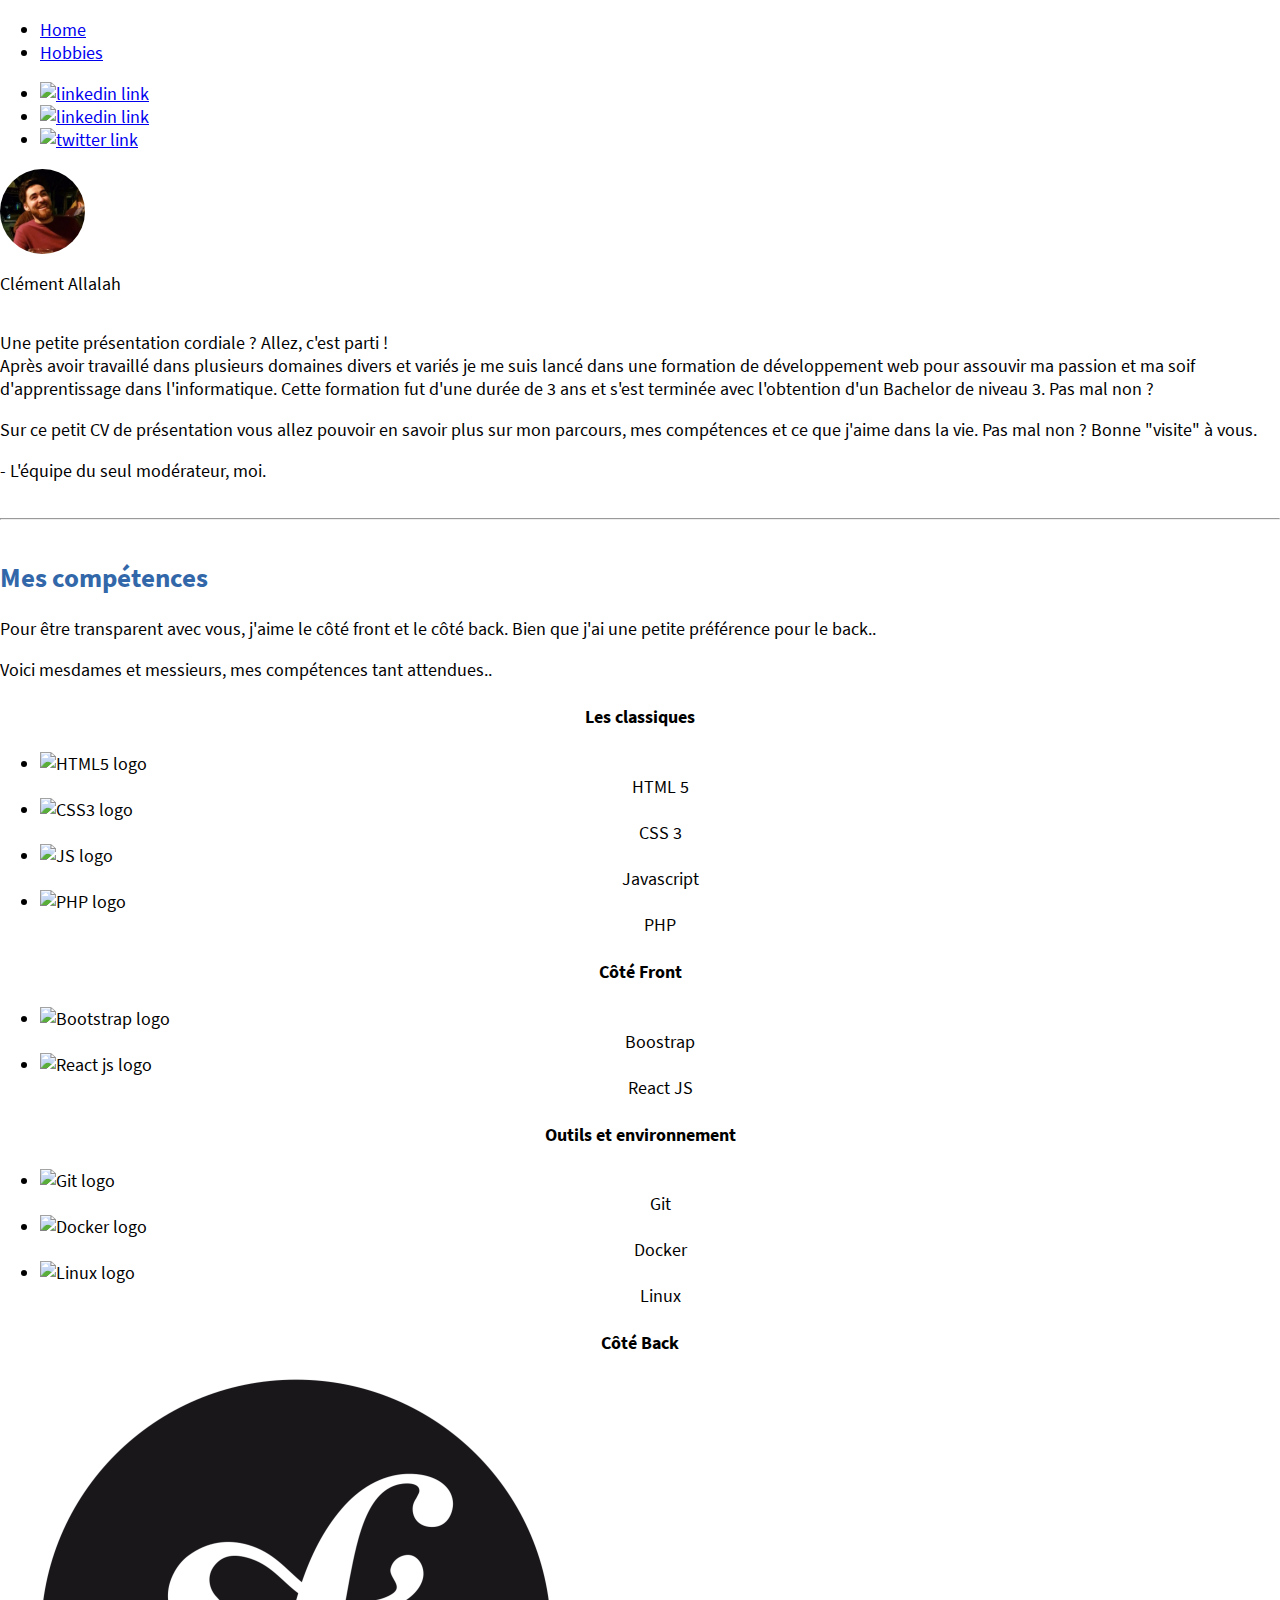
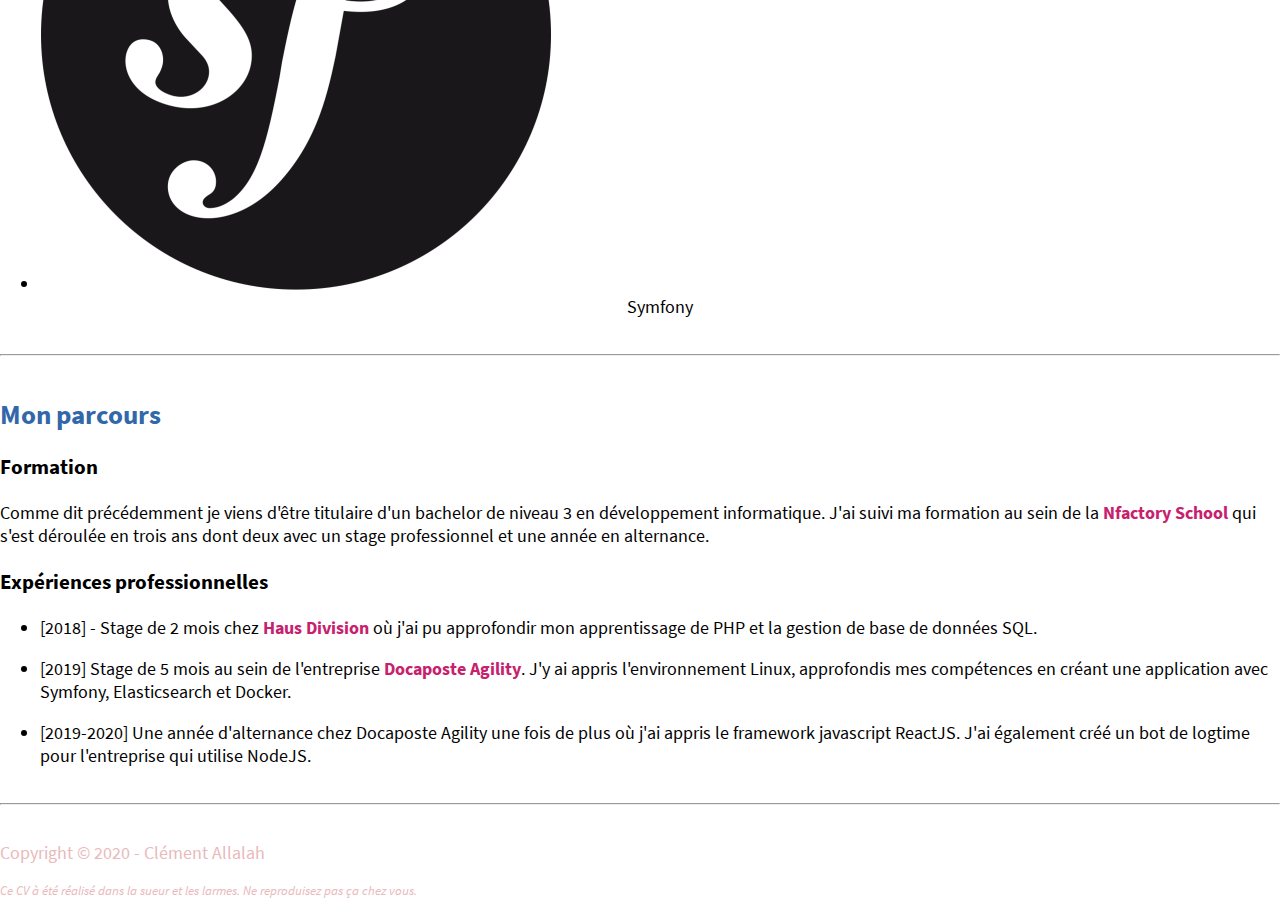
==== index.html @ 1cc4f854 "Changement message de présentation pour y ajouter l'admin système" ====
<!DOCTYPE html>
<html lang="fr">

<head>
    <meta charset="UTF-8">
    <meta name="viewport" content="width=device-width, initial-scale=1.0">
    <link rel="stylesheet" href="assets/css/styles.css">
    <link rel="icon" type="image/png" href="./assets/img/coding.png" />
    <link rel="stylesheet" media="screen and (max-width: 1280px)" href="petite_resolution.css" />
    <title>Clément Allalah | CV </title>
</head>

<body>

    <header>

        <div id="conteneur">
            <div class="name">
                <ul>
                    <li><a href="./index.html">Home</a></li>

                    <li><a href="./hobbies.html">Hobbies</a></li>
                </ul>
            </div>

            <div class="link">
                <ul>

                    <li><a href="https://www.linkedin.com/in/cl%C3%A9ment-allalah-215b3a153/"><img class="social_media"
                                src="./assets/img/linkedin.png" alt="linkedin link"></a></li>
                    <li><a href="https://github.com/ClementAh"><img class="social_media" src="./assets/img/github.png"
                                alt="linkedin link"></a></li>
                    <li><a href="https://twitter.com/yuri_brosa"><img class="social_media"
                                src="./assets/img/twitter.png" alt="twitter link"> </a></li>
                </ul>
            </div>

        </div>

    </header>

    <section>
        <div class="profil">
            <img src="./assets/img/clem.jpg" alt="Photo de profil" style="border-radius: 50%;width: 85px;">
        </div>

        <div class="name_nickname">
            <p class="nickname">Clément Allalah</p>

        </div>

    </section>

    <section>
        <div class="presentation">
            <p>
                Une petite présentation cordiale ? Allez, c'est parti ! </br>
                Après avoir travaillé dans plusieurs domaines divers et variés je me suis lancé dans une formation de développement web pour assouvir ma passion et ma soif d'apprentissage dans l'informatique. Cette formation fut d'une durée de 3 ans et s'est terminée avec l'obtention d'un Bachelor de niveau 3. Pas mal non ? 
                
            </p>

            <p>
                Sur ce petit CV de présentation vous allez pouvoir en savoir plus sur mon parcours, mes compétences et
                ce que j'aime dans la vie. Pas mal non ? Bonne "visite" à vous.
            </p>
            <p>
                <span>- L'équipe du seul modérateur, moi.</span>
            </p>
        </div>
    </section>

    <hr>

    <section>
        <div class="competences">
            <h2>Mes compétences</h2>

            <p>Pour être transparent avec vous, j'aime le côté front et le côté back. Bien que j'ai une petite
                préférence pour le back..</p>
            <p>Voici mesdames et messieurs, mes compétences tant attendues..
            </p>

            <div class="competences_logo">
                <div class="classique">
                    <h4>Les classiques </h4>
                    <ul>
                        <li><img src="./assets/img/logo code/html5.png" alt="HTML5 logo">
                            <figcaption>HTML 5</figcaption>
                        </li>
                        <li><img src="./assets/img/logo code/css-3.png" alt="CSS3 logo">
                            <figcaption>CSS 3</figcaption>
                        </li>

                        <li><img src="./assets/img/logo code/javascript.png" alt="JS logo">
                            <figcaption>Javascript</figcaption>
                        </li>
                        <li><img src="./assets/img/logo code/php.png" alt="PHP logo">
                            <figcaption>PHP</figcaption>
                        </li>

                    </ul>
                </div>
                <div class="classique1">
                    <h4>Côté Front </h4>
                    <div>
                        <ul>
                            <li><img src="./assets/img/logo code/bootstrap.png" alt="Bootstrap logo">
                                <figcaption>Boostrap</figcaption>
                            </li>
                            <li><img src="./assets/img/logo code/react.png" alt="React js logo">
                                <figcaption>React JS</figcaption>
                            </li>

                        </ul>
                    </div>
                </div>

            </div>
            <div class="competences_logo">
                <div class="classique">
                    <h4>Outils et environnement </h4>
                    <ul>
                        <li><img src="./assets/img/logo code/git-sketched-social-logo-outline.png" alt="Git logo">
                            <figcaption>Git</figcaption>
                        </li>
                        <li><img src="./assets/img/logo code/docker.png" alt="Docker logo">
                            <figcaption>Docker</figcaption>
                        </li>

                        <li><img src="./assets/img/logo code/linux.png" alt="Linux logo">
                            <figcaption>Linux</figcaption>
                        </li>

                    </ul>
                </div>
                <div class="classique1">
                    <h4>Côté Back</h4>
                    <div>
                        <ul>
                            <li><img src="./assets/img/logo code/symfony.png" alt="Symfony logo">
                                <figcaption>Symfony</figcaption>
                            </li>
                        </ul>
                    </div>
                </div>

            </div>

        </div>

    </section>

    <hr>
    <section>
        <div class="parcours">
            <h2>Mon parcours</h2>
            <h3>Formation</h3>
            <p>Comme dit précédemment je viens d'être titulaire d'un bachelor de niveau 3 en développement informatique.
                J'ai suivi ma formation au sein de la <a href="https://nfactory.school/"><strong>Nfactory
                        School</strong></a> qui s'est
                déroulée en trois ans dont deux avec un
                stage professionnel et une année en alternance.</p>

            <h3>Expériences professionnelles</h3>
            <ul>
                <li>
                    <p>[2018] - Stage de 2 mois chez <a href="https://www.hausdivision.com/"><strong>Haus
                                Division</strong></a> où j'ai
                        pu
                        approfondir mon apprentissage de PHP et la gestion de base de données SQL.</p>
                </li>
                <li>
                    <p>[2019] Stage de 5 mois au sein de l'entreprise <a
                            href="https://www.docapost-agility.fr/"><strong>Docaposte Agility</strong></a>. J'y ai
                        appris
                        l'environnement Linux, approfondis mes compétences en créant une application avec Symfony,
                        Elasticsearch et Docker.</p>
                </li>
                <li>
                    <p>[2019-2020] Une année d'alternance chez Docaposte Agility une fois de plus où j'ai appris le
                        framework javascript ReactJS. J'ai également créé un bot de logtime pour l'entreprise qui
                        utilise NodeJS.</p>
                </li>
            </ul>
        </div>
    </section>

    <hr>

    <footer>

        <p class="copyright">Copyright © 2020 - Clément Allalah </p>
        <p class="warning">Ce CV à été réalisé dans la sueur et les larmes. Ne reproduisez pas ça chez vous.</p>


    </footer>


</body>

</html>
---- assets/css/styles.css ----
@import "./font.css";

* {
    box-sizing: border-box;                
}

html, body {
    height: 100%;
    position: relative;
}

body{
    margin: 0;
    padding: 0;
    min-height: 100vh;
    display: flex;
    flex-direction: column;   
    font-family: 'Source Sans Pro','Evolventa','Trebuchet MS', sans-serif;
    font-size: large;

}

hr {
    margin: 1em 0;
}

main {
    flex: 1;
}

h1 {
    color:
        white;
    
}

figcaption {
    text-align: center;
}

h4 {
    text-align: center;
}

.wrap-footer {
    background-color: #56158b;
    padding: 1em;
    display: flex;
    justify-content: center;
    flex-direction: column;
    text-align: center;
}

.wrap-header {
    background-color: #56158b;    
    display: flex;
    justify-content: space-between;
    padding: 1em 2em;
    flex-wrap: wrap;
}


@media (max-width: 550px) {
    .wrap-header {
        justify-content: center;
    }
}


.container {
    position: relative;
    width: 100%;
    max-width: 1200px;
    margin: 0 auto;
    padding: 0 1em;
}
.container h2 {
    color:  #3268a9;
}
@media (min-width: 400px) {
    .container {
        width: 85%;
        padding: 0;
    }
}

@media (min-width: 550px) {
    .container{
        width: 80%;   
    }
}

.social-media {
    align-items: center;
    display: grid; 
    grid-template-columns: 1fr 1fr 1fr; 
    grid-gap: 1em;
}

.social-media img {
    width: 30px;
}

.profil {
    display: flex;
    align-items: center;   
}

@media (max-width: 400px) {
    .profil {
        justify-content: center;
        flex-direction: column;
    }
}

@media (max-width: 400px) {
    .profil img {
        width: 100px !important;
    }
}


.profil img{
    width: 85px;
    border-radius: 50%;
    margin-right: 1em;    
}

.signature {
    text-align: right;
    font-size: small;
}

.competences-container {
    display: flex;
    flex-wrap: wrap;
    justify-content: space-around
}

.competence-container {
    display: flex;
    flex-direction: column;
    text-align: center;
    justify-content: space-between;
    }

.competences h2 {
    color: #3268a9;
}

.techno-container {
    display: flex;
    flex-wrap: wrap;
    justify-content: space-around;
}

.techno-container img {
    width: 70px;
    margin: 0.5em;
}

.parcours h2 {
    color:  #3268a9
}

.parcours a {
    text-decoration: none;
    color: #c7216e;
    
}

.parcours a:hover {
    color: #3268a9;
}

.parcours ul li {
    margin: 0.5em 0;
}

.parcours ul li a {
    text-decoration: none;
}

.contacts-container {
    display: flex;
    flex-direction: column;
    text-align: center;
    justify-content: space-between;

    }


.contact-container {
    display: flex;
    flex-wrap: wrap;
    justify-content: space-around;
    margin-bottom: 1em;
}

.contact-container img {
    width: 70px;
    margin: 0.5em;
}

.hobbies-container {
    display: grid;
    grid-template-columns: repeat(auto-fit, minmax(240px, 1fr));
    grid-gap: 2em;
}

.hobbie-container {
    display: flex;
    flex-direction: column;
    text-align: center;
    justify-content: space-between;
}
.hobbie {
    display: flex;
    flex-wrap: wrap;
    justify-content: space-around;
}

.hobbie img {
    width: 70px;
    margin: 0.5em;
}

.copyright {
    color: #e9b9bb;
}
.warning {
    font-style: italic;
    font-size: small;
    color:#e9b9bb;
}

.icon-author a {
  color:  #e9b9bb ;
}
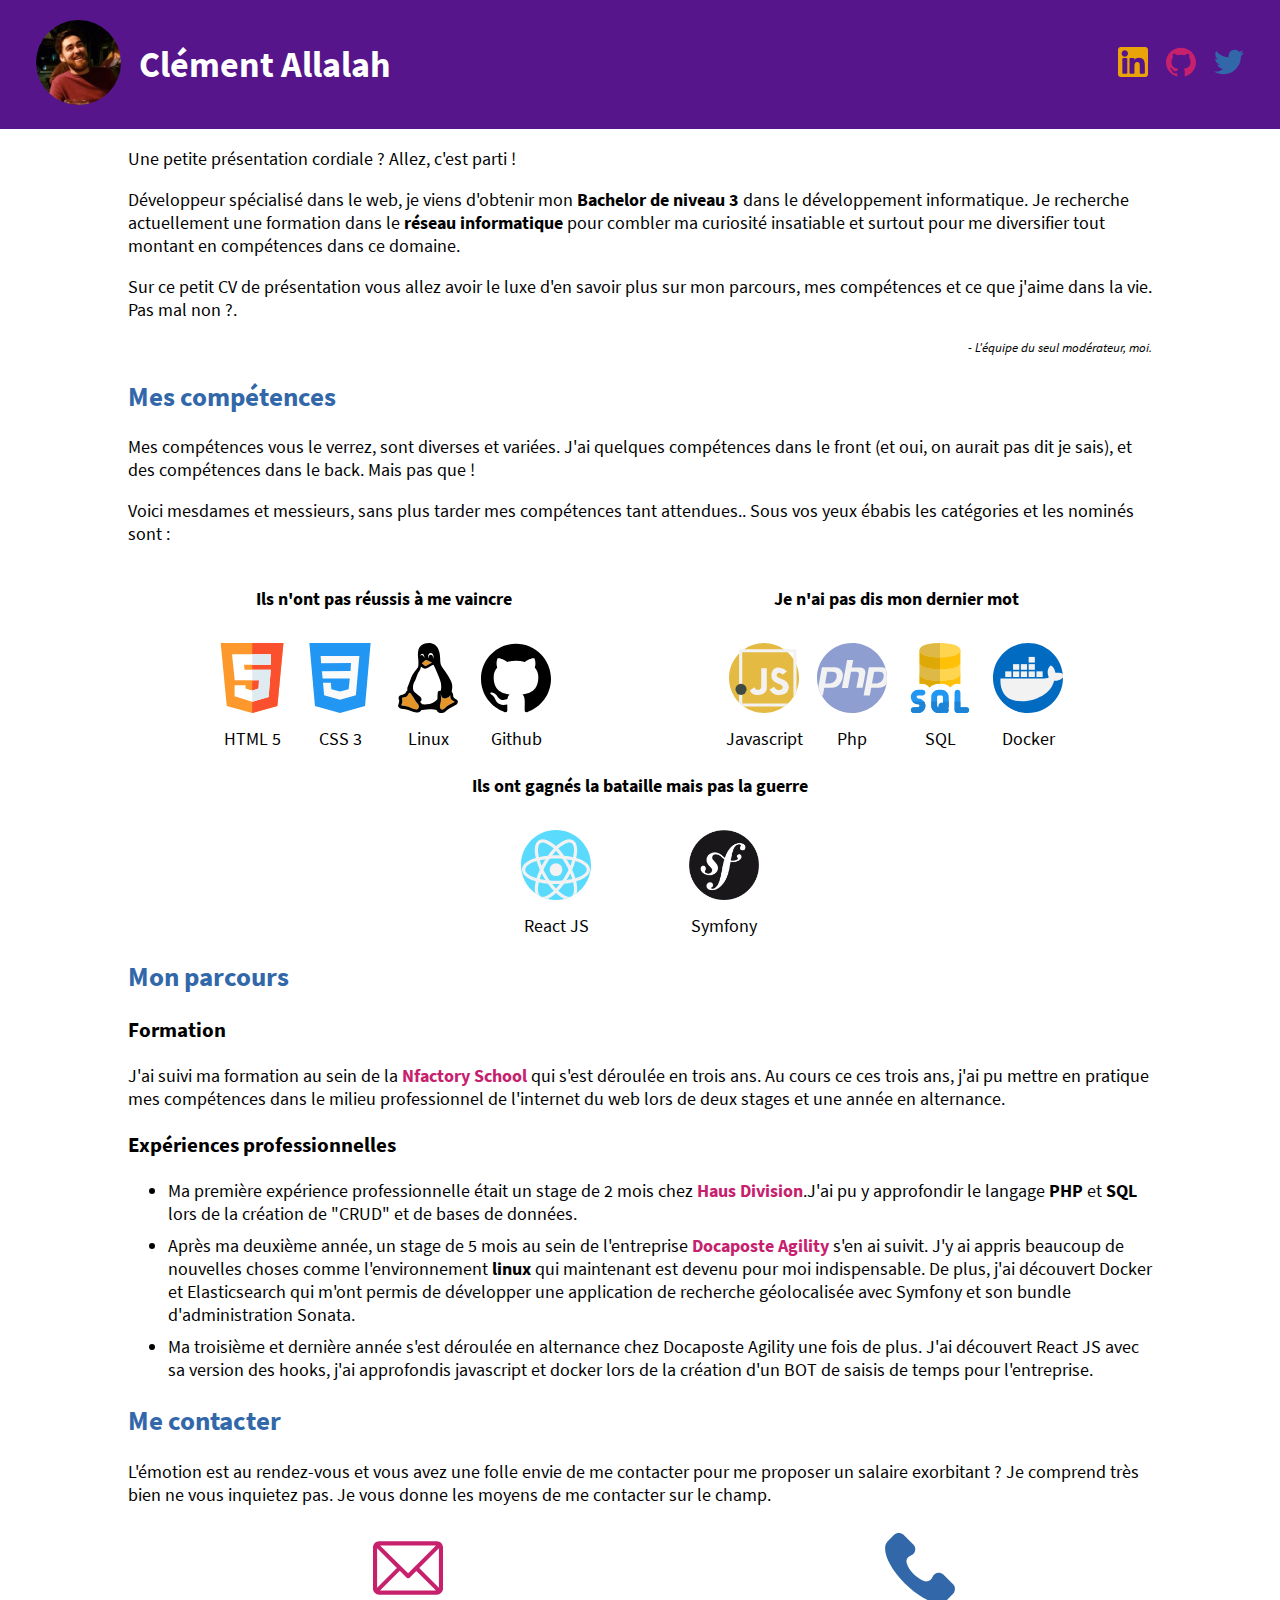
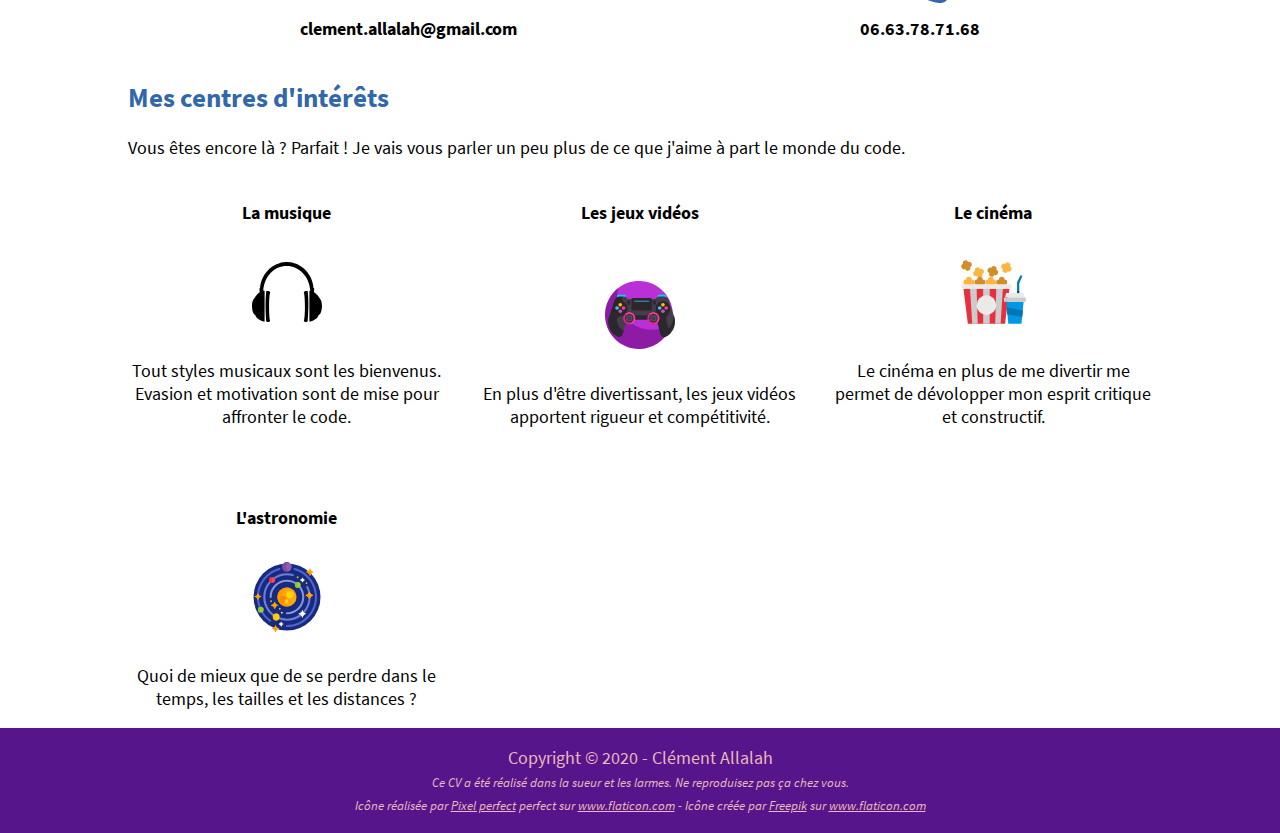
==== commit 4ccf02db: "oui" ====
--- a/index.html
+++ b/index.html
@@ -6,196 +6,313 @@
     <meta name="viewport" content="width=device-width, initial-scale=1.0">
     <link rel="stylesheet" href="assets/css/styles.css">
     <link rel="icon" type="image/png" href="./assets/img/coding.png" />
-    <link rel="stylesheet" media="screen and (max-width: 1280px)" href="petite_resolution.css" />
+    <link rel="stylesheet" media="screen and (max-width: 1280px)" />
     <title>Clément Allalah | CV </title>
 </head>
 
 <body>
-
     <header>
-
-        <div id="conteneur">
-            <div class="name">
-                <ul>
-                    <li><a href="./index.html">Home</a></li>
-
-                    <li><a href="./hobbies.html">Hobbies</a></li>
-                </ul>
-            </div>
-
-            <div class="link">
-                <ul>
-
-                    <li><a href="https://www.linkedin.com/in/cl%C3%A9ment-allalah-215b3a153/"><img class="social_media"
-                                src="./assets/img/linkedin.png" alt="linkedin link"></a></li>
-                    <li><a href="https://github.com/ClementAh"><img class="social_media" src="./assets/img/github.png"
-                                alt="linkedin link"></a></li>
-                    <li><a href="https://twitter.com/yuri_brosa"><img class="social_media"
-                                src="./assets/img/twitter.png" alt="twitter link"> </a></li>
-                </ul>
-            </div>
-
+        <div class="wrap-header">
+            <div class="profil">
+                <div>
+                    <img src="./assets/img/clem.jpg" alt="Photo de profil">
+                </div>
+                <h1>Clément Allalah</h1>
+
+            </div>
+
+            <div class="social-media">
+
+                <a href="https://www.linkedin.com/in/cl%C3%A9ment-allalah-215b3a153/">
+                    <img src="./assets/img/linkedin.svg" alt="linkedin icon">
+                </a>
+
+
+                <a href="https://github.com/ClementAh">
+                    <img src="./assets/img/github.svg" alt="github icon">
+                </a>
+
+
+                <a href="https://twitter.com/yuri_brosa">
+                    <img src="./assets/img/twitter.svg" alt="twitter icon">
+                </a>
+
+            </div>
         </div>
-
     </header>
 
-    <section>
-        <div class="profil">
-            <img src="./assets/img/clem.jpg" alt="Photo de profil" style="border-radius: 50%;width: 85px;">
-        </div>
-
-        <div class="name_nickname">
-            <p class="nickname">Clément Allalah</p>
-
-        </div>
-
-    </section>
-
-    <section>
-        <div class="presentation">
-            <p>
-                Une petite présentation cordiale ? Allez, c'est parti ! </br>
-                Après avoir travaillé dans plusieurs domaines divers et variés je me suis lancé dans une formation de développement web pour assouvir ma passion et ma soif d'apprentissage dans l'informatique. Cette formation fut d'une durée de 3 ans et s'est terminée avec l'obtention d'un Bachelor de niveau 3. Pas mal non ? 
-                
-            </p>
-
-            <p>
-                Sur ce petit CV de présentation vous allez pouvoir en savoir plus sur mon parcours, mes compétences et
-                ce que j'aime dans la vie. Pas mal non ? Bonne "visite" à vous.
-            </p>
-            <p>
-                <span>- L'équipe du seul modérateur, moi.</span>
-            </p>
-        </div>
-    </section>
-
-    <hr>
-
-    <section>
-        <div class="competences">
-            <h2>Mes compétences</h2>
-
-            <p>Pour être transparent avec vous, j'aime le côté front et le côté back. Bien que j'ai une petite
-                préférence pour le back..</p>
-            <p>Voici mesdames et messieurs, mes compétences tant attendues..
-            </p>
-
-            <div class="competences_logo">
-                <div class="classique">
-                    <h4>Les classiques </h4>
+    <main>
+        <section>
+
+            <div class="container">
+                <p>
+                    Une petite présentation cordiale ? Allez, c'est parti !
+                </p>
+                <p>
+                    Développeur spécialisé dans le web, je viens d'obtenir
+                    mon <strong>Bachelor de
+                        niveau 3 </strong>
+                    dans le développement informatique.
+                    Je recherche actuellement une formation dans le <strong>réseau informatique</strong> pour combler ma
+                    curiosité insatiable et
+                    surtout
+                    pour me diversifier tout montant en compétences dans ce domaine.
+                </p>
+
+                <p>
+                    Sur ce petit CV de présentation vous allez avoir le luxe d'en savoir plus sur mon parcours, mes
+                    compétences
+                    et
+                    ce que j'aime dans la vie. Pas mal non ?.
+                </p>
+                <p class="signature">
+                    <i>- L'équipe du seul modérateur, moi.</i>
+                </p>
+
+            </div>
+
+        </section>
+
+        <!-- <div class="container">
+            <hr>
+        </div> -->
+
+        <section>
+            <div class="container">
+                <div class="competences">
+                    <h2>Mes compétences</h2>
+
+                    <p>Mes compétences vous le verrez, sont diverses et variées. J'ai quelques compétences dans le front
+                        (et oui, on aurait pas dit je sais), et des compétences dans le back. Mais pas que ! </p>
+                    <p>Voici mesdames et messieurs, sans plus tarder mes compétences tant attendues.. Sous vos yeux
+                        ébabis les catégories et les nominés sont :
+                    </p>
+
+                    <div class="competences-container">
+
+                        <div class="competence-container">
+                            <h4>Ils n'ont pas réussis à me vaincre</h4>
+                            <div class="techno-container">
+                                <div><img src="./assets/img/logo code/html5.svg" alt="HTML5 icon">
+                                    <figcaption>HTML 5</figcaption>
+                                </div>
+                                <div><img src="./assets/img/logo code/css-3.svg" alt="CSS3 icon">
+                                    <figcaption>CSS 3</figcaption>
+                                </div>
+
+                                <div><img src="./assets/img/logo code/linux.svg" alt="Linux icon">
+                                    <figcaption>Linux</figcaption>
+                                </div>
+
+                                <div><img src="./assets/img/logo code/github_.svg" alt="Git logo">
+                                    <figcaption>Github</figcaption>
+                                </div>
+
+
+                            </div>
+                        </div>
+
+                        <div class="competence-container">
+                            <div>
+                                <h4>Je n'ai pas dis mon dernier mot</h4>
+
+                                <div class="techno-container">
+                                    <div><img src="./assets/img/logo code/javascript.svg" alt="Javascript icon">
+                                        <figcaption>Javascript</figcaption>
+                                    </div>
+                                    <div><img src="./assets/img/logo code/php.svg" alt="Php icon">
+                                        <figcaption>Php</figcaption>
+                                    </div>
+
+                                    <div><img src="./assets/img/logo code/sql-server.svg" alt="SQL icon">
+                                        <figcaption>SQL</figcaption>
+                                    </div>
+                                    <div><img src="./assets/img/logo code/docker.svg" alt="Docker logo">
+                                        <figcaption>Docker</figcaption>
+                                    </div>
+                                </div>
+                            </div>
+                        </div>
+
+                        <div class="competence-container">
+                            <h4>Ils ont gagnés la bataille mais pas la guerre </h4>
+                            <div class="competence-container">
+                                <div class="techno-container">
+                                    <div><img src="./assets/img/logo code/react.svg" alt="React js logo">
+                                        <figcaption>React JS</figcaption>
+                                    </div>
+                                    <div><img src="./assets/img/logo code/symfony.png" alt="Symfony logo">
+                                        <figcaption>Symfony</figcaption>
+                                    </div>
+
+                                </div>
+
+                            </div>
+
+                        </div>
+
+                    </div>
+
+
+        </section>
+        <!-- 
+        <div class="container">
+            <hr>
+        </div> -->
+
+        <section>
+            <div class="container">
+                <div class="parcours">
+                    <h2>Mon parcours</h2>
+                    <h3>Formation</h3>
+                    <p>
+                        J'ai suivi ma formation au sein de la <a href="https://nfactory.school/"><strong>Nfactory
+                                School</strong></a> qui s'est
+                        déroulée en trois ans. Au cours ce ces trois ans, j'ai pu mettre en pratique mes compétences
+                        dans le milieu professionnel de l'internet du web lors de deux stages et une année en
+                        alternance.
+                    </p>
+
+                    <h3>Expériences professionnelles</h3>
                     <ul>
-                        <li><img src="./assets/img/logo code/html5.png" alt="HTML5 logo">
-                            <figcaption>HTML 5</figcaption>
+                        <li>
+                            Ma première expérience professionnelle était un stage de 2 mois chez <a
+                                href="https://www.hausdivision.com/"><strong>Haus
+                                    Division</strong></a>.J'ai
+                            pu
+                            y approfondir le langage <strong>PHP</strong> et
+                            <strong>SQL</strong> lors de la création de "CRUD" et de bases de données.
                         </li>
-                        <li><img src="./assets/img/logo code/css-3.png" alt="CSS3 logo">
-                            <figcaption>CSS 3</figcaption>
+                        <li>
+                            Après ma deuxième année, un stage de 5 mois au sein de l'entreprise <a
+                                href="https://www.docapost-agility.fr/"><strong>Docaposte Agility</strong></a> s'en ai
+                            suivit. J'y
+                            ai
+                            appris beaucoup de nouvelles choses comme
+                            l'environnement <strong>linux</strong> qui maintenant est devenu pour moi indispensable. De
+                            plus, j'ai découvert Docker et Elasticsearch qui m'ont permis de développer une application
+                            de recherche géolocalisée avec Symfony et son bundle d'administration Sonata.
                         </li>
-
-                        <li><img src="./assets/img/logo code/javascript.png" alt="JS logo">
-                            <figcaption>Javascript</figcaption>
+                        <li>
+                            Ma troisième et dernière année s'est déroulée en alternance chez Docaposte Agility une fois
+                            de plus. J'ai découvert React JS avec sa version des hooks, j'ai approfondis javascript et
+                            docker lors de la création d'un BOT de saisis de temps pour l'entreprise.
                         </li>
-                        <li><img src="./assets/img/logo code/php.png" alt="PHP logo">
-                            <figcaption>PHP</figcaption>
-                        </li>
-
                     </ul>
                 </div>
-                <div class="classique1">
-                    <h4>Côté Front </h4>
-                    <div>
-                        <ul>
-                            <li><img src="./assets/img/logo code/bootstrap.png" alt="Bootstrap logo">
-                                <figcaption>Boostrap</figcaption>
-                            </li>
-                            <li><img src="./assets/img/logo code/react.png" alt="React js logo">
-                                <figcaption>React JS</figcaption>
-                            </li>
-
-                        </ul>
+            </div>
+        </section>
+
+        <!-- <div class="container">
+            <hr>
+        </div> -->
+
+        <section>
+            <div class="container">
+                <h2>Me contacter</h2>
+                <p>
+                    L'émotion est au rendez-vous et vous avez une folle envie de me contacter pour me proposer un
+                    salaire exorbitant ? Je comprend très bien ne vous inquietez pas. Je vous donne les moyens de me
+                    contacter sur le champ.
+                </p>
+
+                <div class="contacts-container">
+                    <div class="contact-container">
+                        <div class="contact-icon">
+                            <a href="mailto:clement.allalah@gmail.com"><img src="./assets/img/email.svg"
+                                    alt="Email icon"></a>
+                            <figcaption><strong>clement.allalah@gmail.com</strong></figcaption>
+                        </div>
+                        <div class="contact-icon">
+                            <a href="tel:+33663787168"><img src="./assets/img/phone-call.svg" alt="Phone icon"></a>
+                            <figcaption><strong>06.63.78.71.68</strong></figcaption>
+                        </div>
+
+                    </div>
+
+                </div>
+
+            </div>
+
+        </section>
+        <!-- 
+        <div class="container">
+            <hr>
+        </div> -->
+
+
+        <section>
+            <div class="container">
+                <div class="hobbies">
+                    <h2>Mes centres d'intérêts</h2>
+
+                    <p>Vous êtes encore là ? Parfait ! Je vais vous parler un peu plus de ce que j'aime à part le monde
+                        du code. </p>
+
+                    <div class="hobbies-container">
+
+                        <div class="hobbie-container">
+                            <h4>La musique</h4>
+                            <div class="hobbie">
+                                <div><a href="https://open.spotify.com/user/clem.ah?si=9zFVsFleSVG_IbdjjDAudg"><img
+                                            src="./assets/img/hobbies/rounded-headphones.svg" alt="headphones icon"></a>
+                                    <p>Tout styles musicaux sont les bienvenus. Evasion et motivation sont de mise pour
+                                        affronter le code.</p>
+                                </div>
+                            </div>
+                        </div>
+
+                        <div class="hobbie-container">
+                            <h4>Les jeux vidéos</h4>
+                            <div class="hobbie">
+                                <div><img src="./assets/img/hobbies/controller.svg" alt="controller icon">
+                                    <p>En plus d'être divertissant, les jeux vidéos apportent rigueur et compétitivité.
+                                    </p>
+                                </div>
+                            </div>
+                        </div>
+
+                        <div class="hobbie-container">
+                            <h4>Le cinéma</h4>
+                            <div class="hobbie">
+                                <div><a href="https://trakt.tv/users/yuribrosa"><img
+                                            src="./assets/img/hobbies/popcorn.svg" alt="popcorn icon"></a>
+                                    <p>Le cinéma en plus de me divertir me permet de dévolopper mon esprit critique et
+                                        constructif.</p>
+                                </div>
+                            </div>
+                        </div>
+
+                        <div class="hobbie-container">
+                            <h4>L'astronomie</h4>
+                            <div class="hobbie">
+                                <div><img src="./assets/img/hobbies/solar-system.svg" alt="solar-system icon">
+                                    <p>Quoi de mieux que de se perdre dans le temps, les tailles et les distances ? </p>
+                                </div>
+                            </div>
+                        </div>
                     </div>
                 </div>
-
-            </div>
-            <div class="competences_logo">
-                <div class="classique">
-                    <h4>Outils et environnement </h4>
-                    <ul>
-                        <li><img src="./assets/img/logo code/git-sketched-social-logo-outline.png" alt="Git logo">
-                            <figcaption>Git</figcaption>
-                        </li>
-                        <li><img src="./assets/img/logo code/docker.png" alt="Docker logo">
-                            <figcaption>Docker</figcaption>
-                        </li>
-
-                        <li><img src="./assets/img/logo code/linux.png" alt="Linux logo">
-                            <figcaption>Linux</figcaption>
-                        </li>
-
-                    </ul>
-                </div>
-                <div class="classique1">
-                    <h4>Côté Back</h4>
-                    <div>
-                        <ul>
-                            <li><img src="./assets/img/logo code/symfony.png" alt="Symfony logo">
-                                <figcaption>Symfony</figcaption>
-                            </li>
-                        </ul>
-                    </div>
-                </div>
-
+        </section>
+    </main>
+
+    <footer>
+        <div class="wrap-footer">
+            <div class="copyright">
+                Copyright © 2020 - Clément Allalah
+            </div>
+            <div>
+                <i class="warning">Ce CV a été réalisé dans la sueur et les larmes. Ne reproduisez pas ça chez vous.</i>
+            </div>
+            <div class="icon-author">
+                <i class="warning">Icône réalisée par <a href="https://www.flaticon.com/authors/pixel-perfect">Pixel
+                        perfect</a> perfect sur <a href="https://www.flaticon.com/">www.flaticon.com</a> -
+                    Icône créée par <a href="https://www.flaticon.com/authors/freepik">Freepik</a> sur <a
+                        href="https://www.flaticon.com/">www.flaticon.com</a></i>
             </div>
 
         </div>
-
-    </section>
-
-    <hr>
-    <section>
-        <div class="parcours">
-            <h2>Mon parcours</h2>
-            <h3>Formation</h3>
-            <p>Comme dit précédemment je viens d'être titulaire d'un bachelor de niveau 3 en développement informatique.
-                J'ai suivi ma formation au sein de la <a href="https://nfactory.school/"><strong>Nfactory
-                        School</strong></a> qui s'est
-                déroulée en trois ans dont deux avec un
-                stage professionnel et une année en alternance.</p>
-
-            <h3>Expériences professionnelles</h3>
-            <ul>
-                <li>
-                    <p>[2018] - Stage de 2 mois chez <a href="https://www.hausdivision.com/"><strong>Haus
-                                Division</strong></a> où j'ai
-                        pu
-                        approfondir mon apprentissage de PHP et la gestion de base de données SQL.</p>
-                </li>
-                <li>
-                    <p>[2019] Stage de 5 mois au sein de l'entreprise <a
-                            href="https://www.docapost-agility.fr/"><strong>Docaposte Agility</strong></a>. J'y ai
-                        appris
-                        l'environnement Linux, approfondis mes compétences en créant une application avec Symfony,
-                        Elasticsearch et Docker.</p>
-                </li>
-                <li>
-                    <p>[2019-2020] Une année d'alternance chez Docaposte Agility une fois de plus où j'ai appris le
-                        framework javascript ReactJS. J'ai également créé un bot de logtime pour l'entreprise qui
-                        utilise NodeJS.</p>
-                </li>
-            </ul>
-        </div>
-    </section>
-
-    <hr>
-
-    <footer>
-
-        <p class="copyright">Copyright © 2020 - Clément Allalah </p>
-        <p class="warning">Ce CV à été réalisé dans la sueur et les larmes. Ne reproduisez pas ça chez vous.</p>
-
-
     </footer>
-
-
 </body>
 
 </html>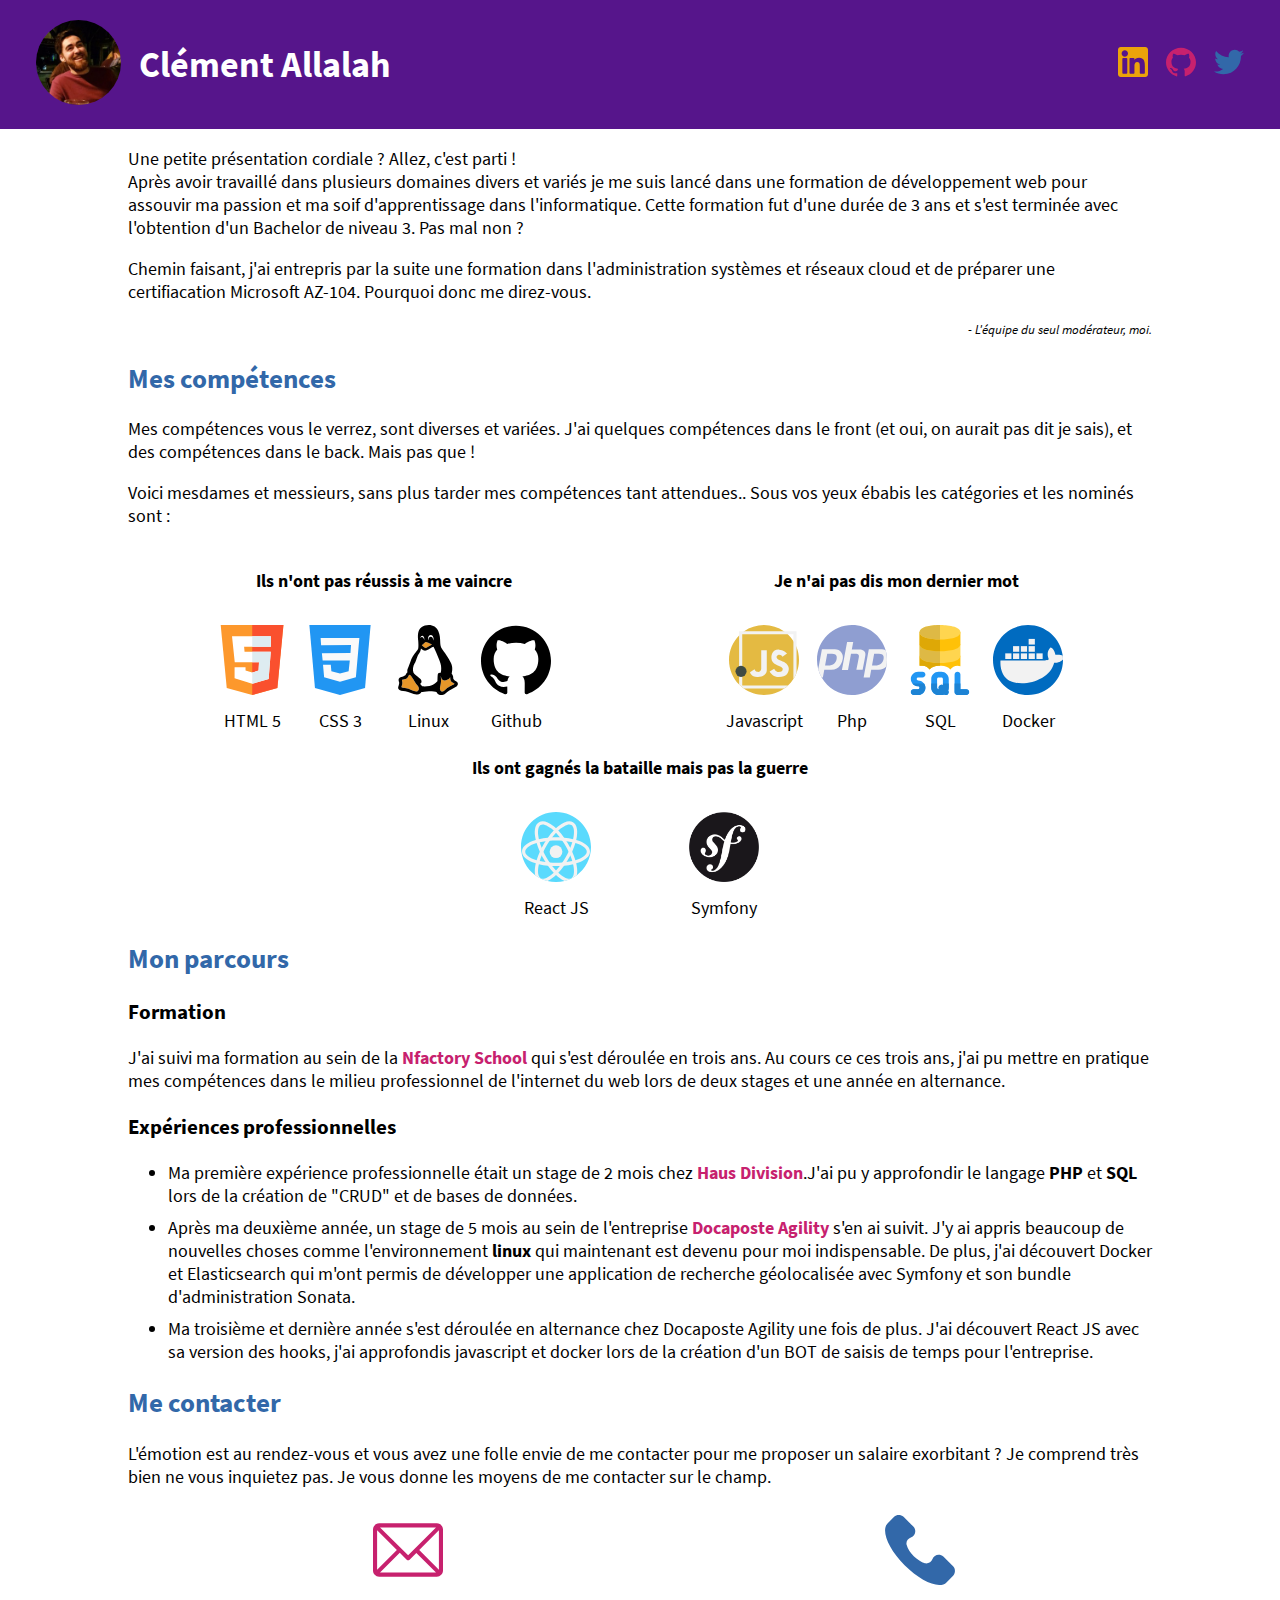
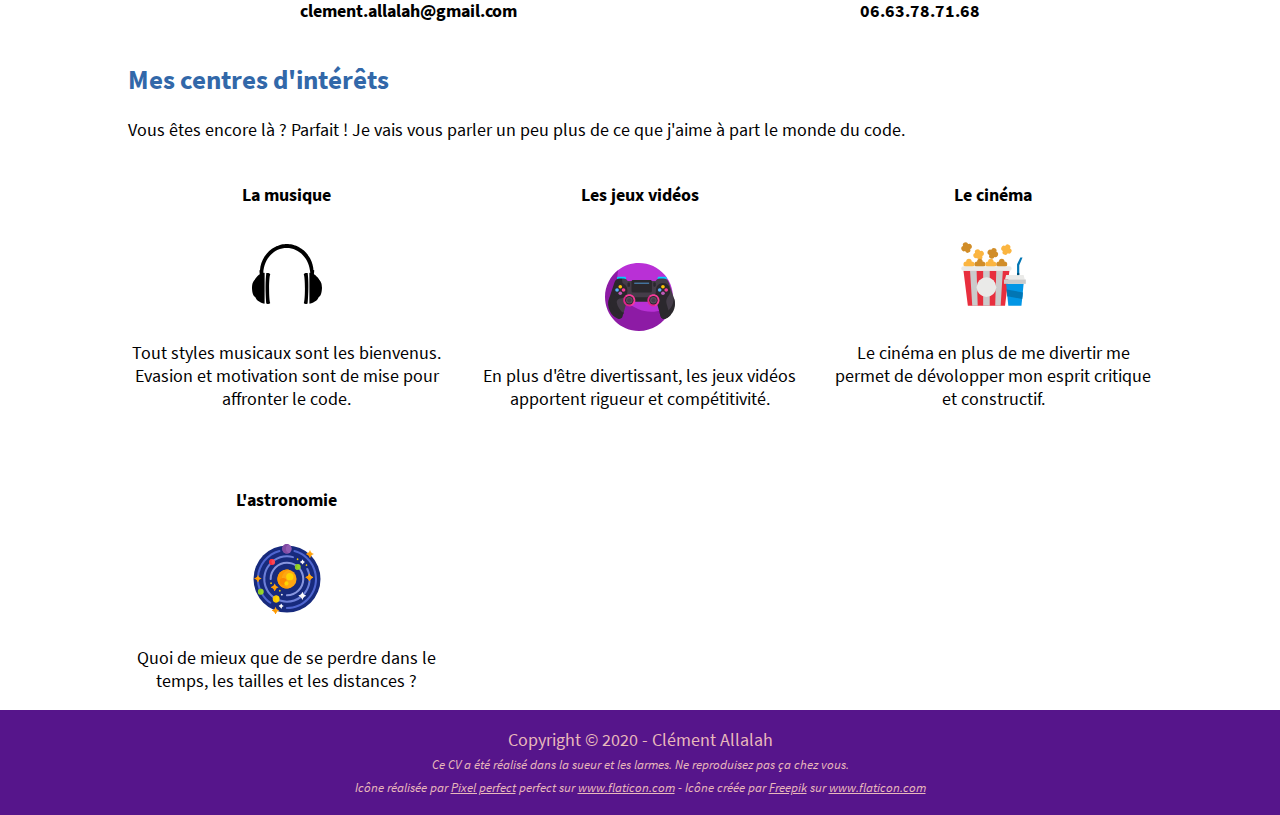
==== commit 17e6c5e0: "Ajout paragraphe admin sys pour la présentation" ====
--- a/index.html
+++ b/index.html
@@ -46,25 +46,17 @@
 
             <div class="container">
                 <p>
-                    Une petite présentation cordiale ? Allez, c'est parti !
+                    Une petite présentation cordiale ? Allez, c'est parti ! </br>
+                Après avoir travaillé dans plusieurs domaines divers et variés je me suis lancé dans une formation de développement web pour assouvir ma passion et ma soif d'apprentissage dans l'informatique. Cette formation fut d'une durée de 3 ans et s'est terminée avec l'obtention d'un Bachelor de niveau 3. Pas mal non ? 
+
+            </p>
+                        Chemin faisant, j'ai entrepris par la suite une formation dans l'administration systèmes et réseaux cloud et de préparer une certifiacation Microsoft AZ-104. Pourquoi donc me direz-vous.
+
+            <p>
+
                 </p>
-                <p>
-                    Développeur spécialisé dans le web, je viens d'obtenir
-                    mon <strong>Bachelor de
-                        niveau 3 </strong>
-                    dans le développement informatique.
-                    Je recherche actuellement une formation dans le <strong>réseau informatique</strong> pour combler ma
-                    curiosité insatiable et
-                    surtout
-                    pour me diversifier tout montant en compétences dans ce domaine.
-                </p>
-
-                <p>
-                    Sur ce petit CV de présentation vous allez avoir le luxe d'en savoir plus sur mon parcours, mes
-                    compétences
-                    et
-                    ce que j'aime dans la vie. Pas mal non ?.
-                </p>
+
+            
                 <p class="signature">
                     <i>- L'équipe du seul modérateur, moi.</i>
                 </p>
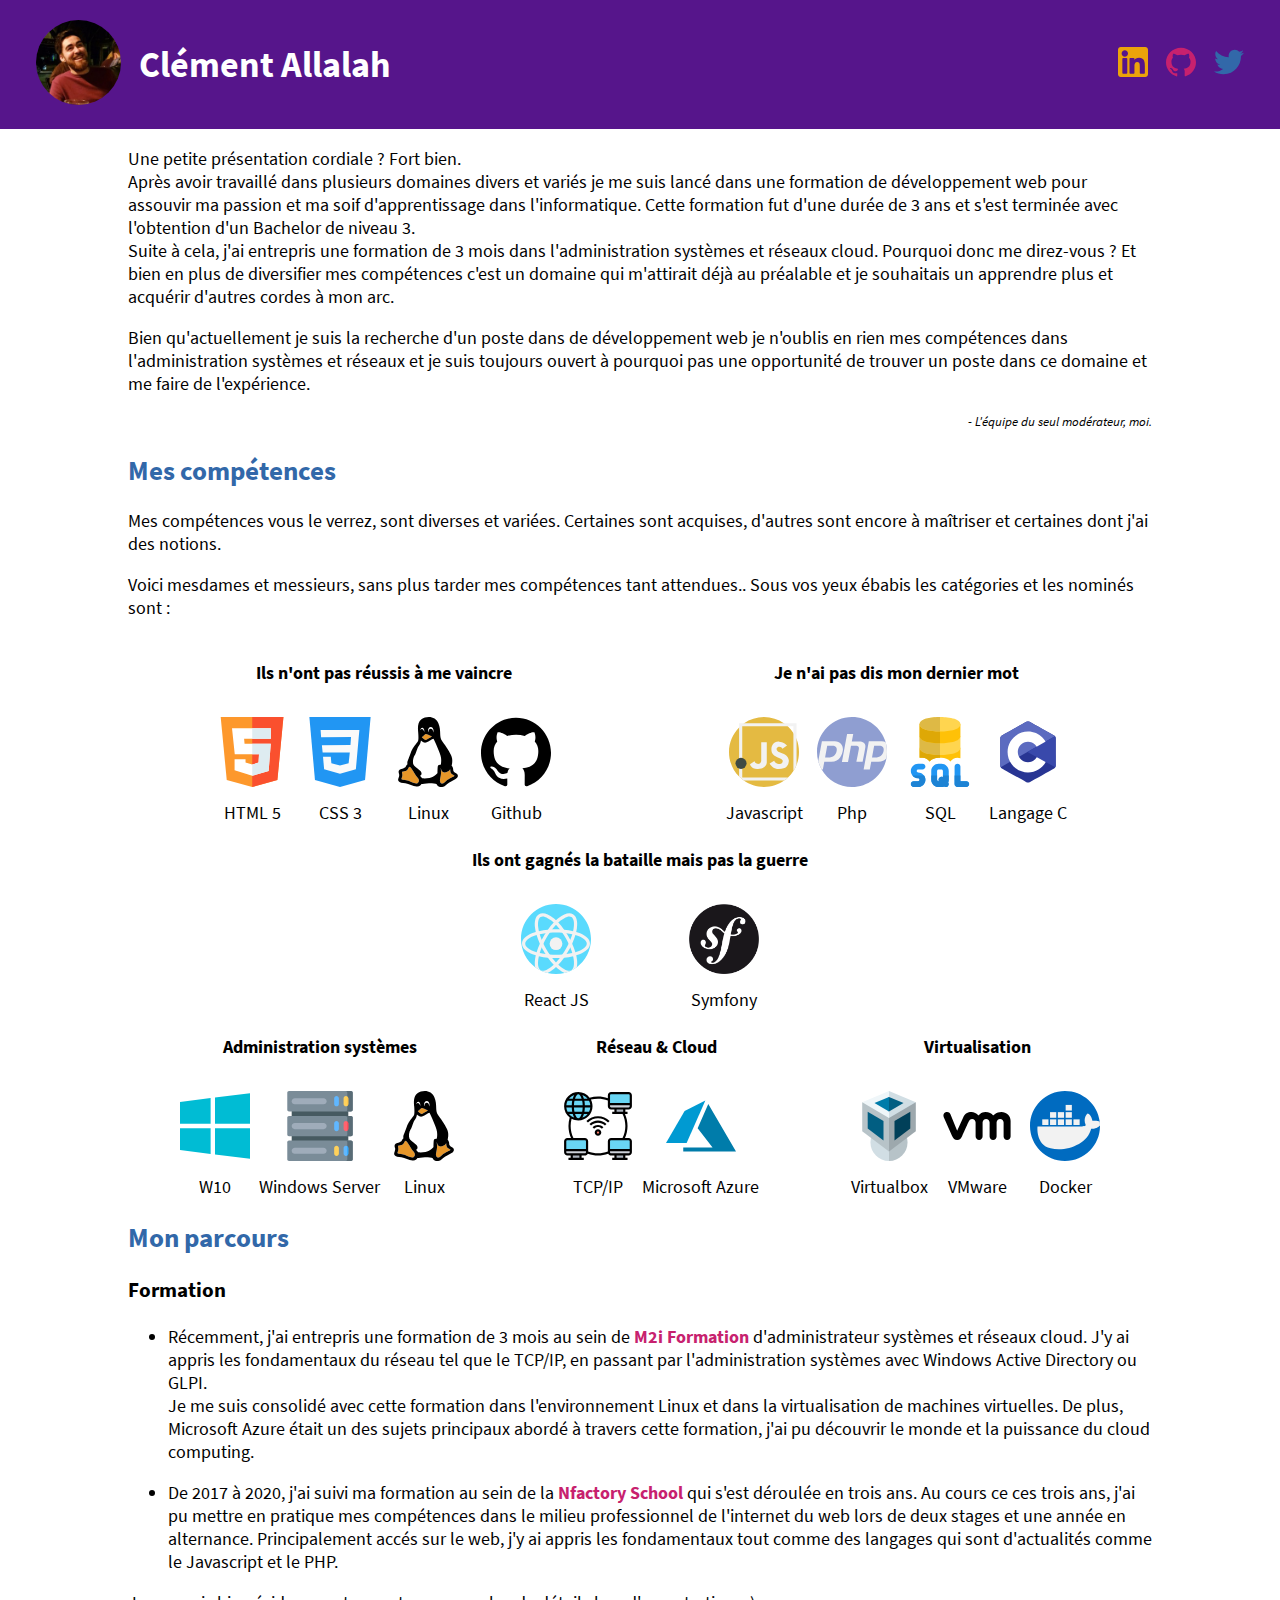
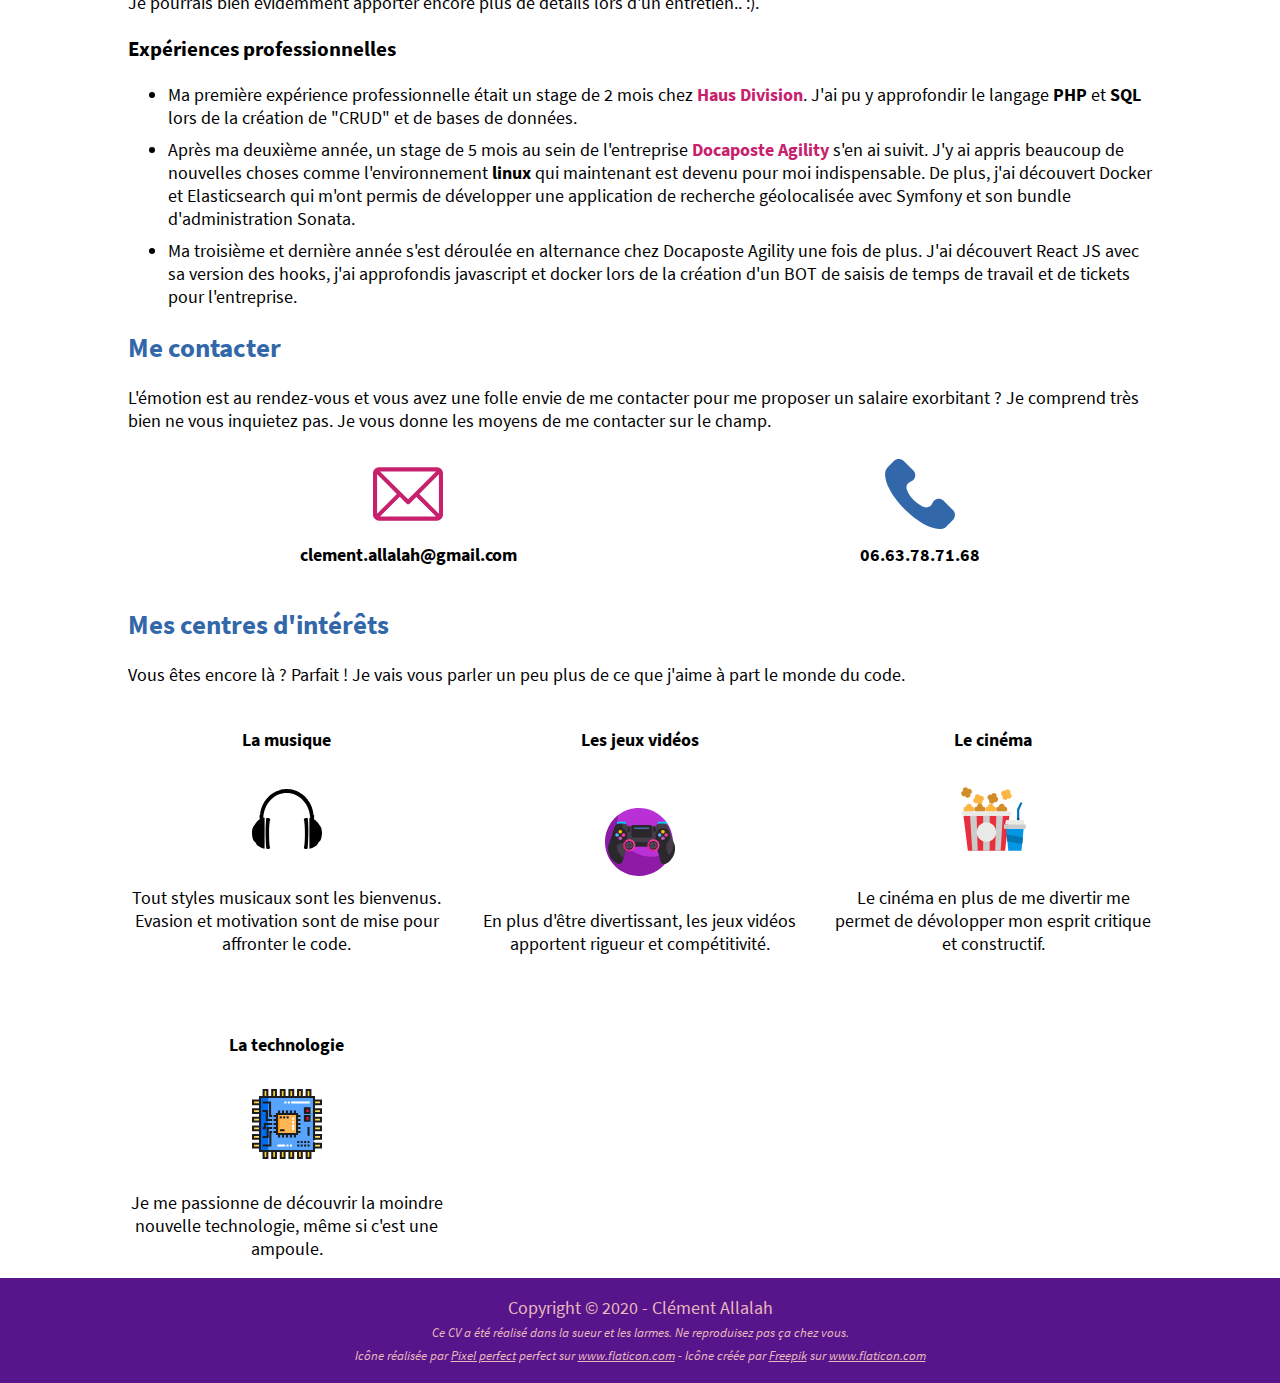
==== commit c70f93f3: "Ajout compétences et formation administrateur systèmes. Ajout logos et modifications de la présentat" ====
--- a/index.html
+++ b/index.html
@@ -46,14 +46,13 @@
 
             <div class="container">
                 <p>
-                    Une petite présentation cordiale ? Allez, c'est parti ! </br>
-                Après avoir travaillé dans plusieurs domaines divers et variés je me suis lancé dans une formation de développement web pour assouvir ma passion et ma soif d'apprentissage dans l'informatique. Cette formation fut d'une durée de 3 ans et s'est terminée avec l'obtention d'un Bachelor de niveau 3. Pas mal non ? 
-
-            </p>
-                        Chemin faisant, j'ai entrepris par la suite une formation dans l'administration systèmes et réseaux cloud et de préparer une certifiacation Microsoft AZ-104. Pourquoi donc me direz-vous.
-
-            <p>
-
+                    Une petite présentation cordiale ? Fort bien. </br>
+                Après avoir travaillé dans plusieurs domaines divers et variés je me suis lancé dans une formation de développement web pour assouvir ma passion et ma soif d'apprentissage dans l'informatique. Cette formation fut d'une durée de 3 ans et s'est terminée avec l'obtention d'un Bachelor de niveau 3. </br>
+                Suite à cela, j'ai entrepris une formation de 3 mois dans l'administration systèmes et réseaux cloud. Pourquoi donc me direz-vous ? Et bien en plus de diversifier mes compétences c'est un domaine qui m'attirait déjà au préalable et je souhaitais un apprendre plus et acquérir d'autres cordes à mon arc.               
+                </p>
+
+                <p> 
+                Bien qu'actuellement je suis la recherche d'un poste dans de développement web je n'oublis en rien mes compétences dans l'administration systèmes et réseaux et je suis toujours ouvert à pourquoi pas une opportunité de trouver un poste dans ce domaine et me faire de l'expérience.
                 </p>
 
             
@@ -65,17 +64,12 @@
 
         </section>
 
-        <!-- <div class="container">
-            <hr>
-        </div> -->
-
         <section>
             <div class="container">
                 <div class="competences">
                     <h2>Mes compétences</h2>
 
-                    <p>Mes compétences vous le verrez, sont diverses et variées. J'ai quelques compétences dans le front
-                        (et oui, on aurait pas dit je sais), et des compétences dans le back. Mais pas que ! </p>
+                    <p>Mes compétences vous le verrez, sont diverses et variées. Certaines sont acquises, d'autres sont encore à maîtriser et certaines dont j'ai des notions. </p>
                     <p>Voici mesdames et messieurs, sans plus tarder mes compétences tant attendues.. Sous vos yeux
                         ébabis les catégories et les nominés sont :
                     </p>
@@ -99,8 +93,6 @@
                                 <div><img src="./assets/img/logo code/github_.svg" alt="Git logo">
                                     <figcaption>Github</figcaption>
                                 </div>
-
-
                             </div>
                         </div>
 
@@ -115,12 +107,11 @@
                                     <div><img src="./assets/img/logo code/php.svg" alt="Php icon">
                                         <figcaption>Php</figcaption>
                                     </div>
-
                                     <div><img src="./assets/img/logo code/sql-server.svg" alt="SQL icon">
                                         <figcaption>SQL</figcaption>
                                     </div>
-                                    <div><img src="./assets/img/logo code/docker.svg" alt="Docker logo">
-                                        <figcaption>Docker</figcaption>
+                                    <div><img src="./assets/img/logo code/c_language.svg" alt="langage C logo">
+                                        <figcaption>Langage C</figcaption>
                                     </div>
                                 </div>
                             </div>
@@ -136,33 +127,89 @@
                                     <div><img src="./assets/img/logo code/symfony.png" alt="Symfony logo">
                                         <figcaption>Symfony</figcaption>
                                     </div>
-
-                                </div>
-
-                            </div>
-
-                        </div>
-
+                                </div>
+                            </div>
+                        </div>
                     </div>
-
-
-        </section>
-        <!-- 
-        <div class="container">
-            <hr>
-        </div> -->
+                    <div class="competences-container">
+                        
+                        <div class="competence-container">
+                            <h4>Administration systèmes</h4>
+                            <div class="techno-container">
+                                <div><img src="./assets/img/logo admin_sys/windows.svg" alt="Windows icon">
+                                    <figcaption>W10</figcaption>
+                                </div>
+                                <div><img src="./assets/img/logo admin_sys/server.svg" alt="Server icon">
+                                    <figcaption>Windows Server</figcaption>
+                                </div>
+                                <div><img src="./assets/img/logo code/linux.svg" alt="Linux icon">
+                                    <figcaption>Linux</figcaption>
+                                </div>
+                            </div>
+                        </div>
+
+                        <div class="competence-container">
+                            <div>
+                                <h4>Réseau & Cloud</h4>
+ 
+                                <div class="techno-container">
+                                    <div><img src="./assets/img/logo admin_sys/connexion-reseau.svg" alt="Connexion-reseau icon">
+                                        <figcaption>TCP/IP</figcaption>
+                                    </div>
+                              
+
+                                    <div><img src="./assets/img/logo admin_sys/azure.svg" alt="Microsoft Azure icon">
+                                        <figcaption>Microsoft Azure</figcaption>
+                                    </div>
+                                </div>
+                            </div>
+                        </div>
+
+                        <div class="competence-container">
+                            <h4>Virtualisation </h4>
+                            <div class="competence-container">
+                                <div class="techno-container">
+                                    <div><img src="./assets/img/logo admin_sys/virtualbox.svg" alt="Virtualbox icon">
+                                        <figcaption>Virtualbox</figcaption>
+                                    </div>
+                                    <div><img src="./assets/img/logo admin_sys/vmware.svg" alt="Vmware icon">
+                                        <figcaption>VMware</figcaption>
+                                    </div>
+                                    <div><img src="./assets/img/logo code/docker.svg" alt="Docker logo">
+                                        <figcaption>Docker</figcaption>
+                                    </div>
+                                </div>
+                            </div>
+                        </div>
+                    </div>
+                </div>
+            </div>
+        </section>
 
         <section>
             <div class="container">
                 <div class="parcours">
                     <h2>Mon parcours</h2>
                     <h3>Formation</h3>
+                    <ul>
+                        <li>
                     <p>
-                        J'ai suivi ma formation au sein de la <a href="https://nfactory.school/"><strong>Nfactory
+                        Récemment, j'ai entrepris une formation de 3 mois au sein de <a href="https://www.m2iformation.fr/"><strong>M2i Formation</strong></a> d'administrateur systèmes et réseaux cloud. J'y ai appris les fondamentaux du réseau tel que le TCP/IP, en passant par l'administration systèmes avec Windows Active Directory ou GLPI.</br>
+                        Je me suis consolidé avec cette formation dans l'environnement Linux et dans la virtualisation de machines virtuelles. De plus, Microsoft Azure était un des sujets principaux abordé à travers cette formation, j'ai pu découvrir le monde et la puissance du cloud computing.
+                    </p>
+                </li>
+                <li>
+                    <p>
+                        De 2017 à 2020, j'ai suivi ma formation au sein de la <a href="https://nfactory.school/"><strong>Nfactory
                                 School</strong></a> qui s'est
                         déroulée en trois ans. Au cours ce ces trois ans, j'ai pu mettre en pratique mes compétences
                         dans le milieu professionnel de l'internet du web lors de deux stages et une année en
-                        alternance.
+                        alternance. Principalement accés sur le web, j'y ai appris les fondamentaux tout comme des langages qui sont d'actualités comme le Javascript et le PHP.
+                    </p>
+                </li>
+                </ul>
+                    <p>
+                        Je pourrais bien évidemment apporter encore plus de détails lors d'un entretien.. :).
                     </p>
 
                     <h3>Expériences professionnelles</h3>
@@ -170,7 +217,7 @@
                         <li>
                             Ma première expérience professionnelle était un stage de 2 mois chez <a
                                 href="https://www.hausdivision.com/"><strong>Haus
-                                    Division</strong></a>.J'ai
+                                    Division</strong></a>. J'ai
                             pu
                             y approfondir le langage <strong>PHP</strong> et
                             <strong>SQL</strong> lors de la création de "CRUD" et de bases de données.
@@ -188,16 +235,12 @@
                         <li>
                             Ma troisième et dernière année s'est déroulée en alternance chez Docaposte Agility une fois
                             de plus. J'ai découvert React JS avec sa version des hooks, j'ai approfondis javascript et
-                            docker lors de la création d'un BOT de saisis de temps pour l'entreprise.
+                            docker lors de la création d'un BOT de saisis de temps de travail et de tickets pour l'entreprise.
                         </li>
                     </ul>
                 </div>
             </div>
         </section>
-
-        <!-- <div class="container">
-            <hr>
-        </div> -->
 
         <section>
             <div class="container">
@@ -227,11 +270,6 @@
             </div>
 
         </section>
-        <!-- 
-        <div class="container">
-            <hr>
-        </div> -->
-
 
         <section>
             <div class="container">
@@ -276,10 +314,10 @@
                         </div>
 
                         <div class="hobbie-container">
-                            <h4>L'astronomie</h4>
+                            <h4>La technologie</h4>
                             <div class="hobbie">
-                                <div><img src="./assets/img/hobbies/solar-system.svg" alt="solar-system icon">
-                                    <p>Quoi de mieux que de se perdre dans le temps, les tailles et les distances ? </p>
+                                <div><img src="./assets/img/hobbies/cpu.svg" alt="cpu icon">
+                                    <p>Je me passionne de découvrir la moindre nouvelle technologie, même si c'est une ampoule. </p>
                                 </div>
                             </div>
                         </div>
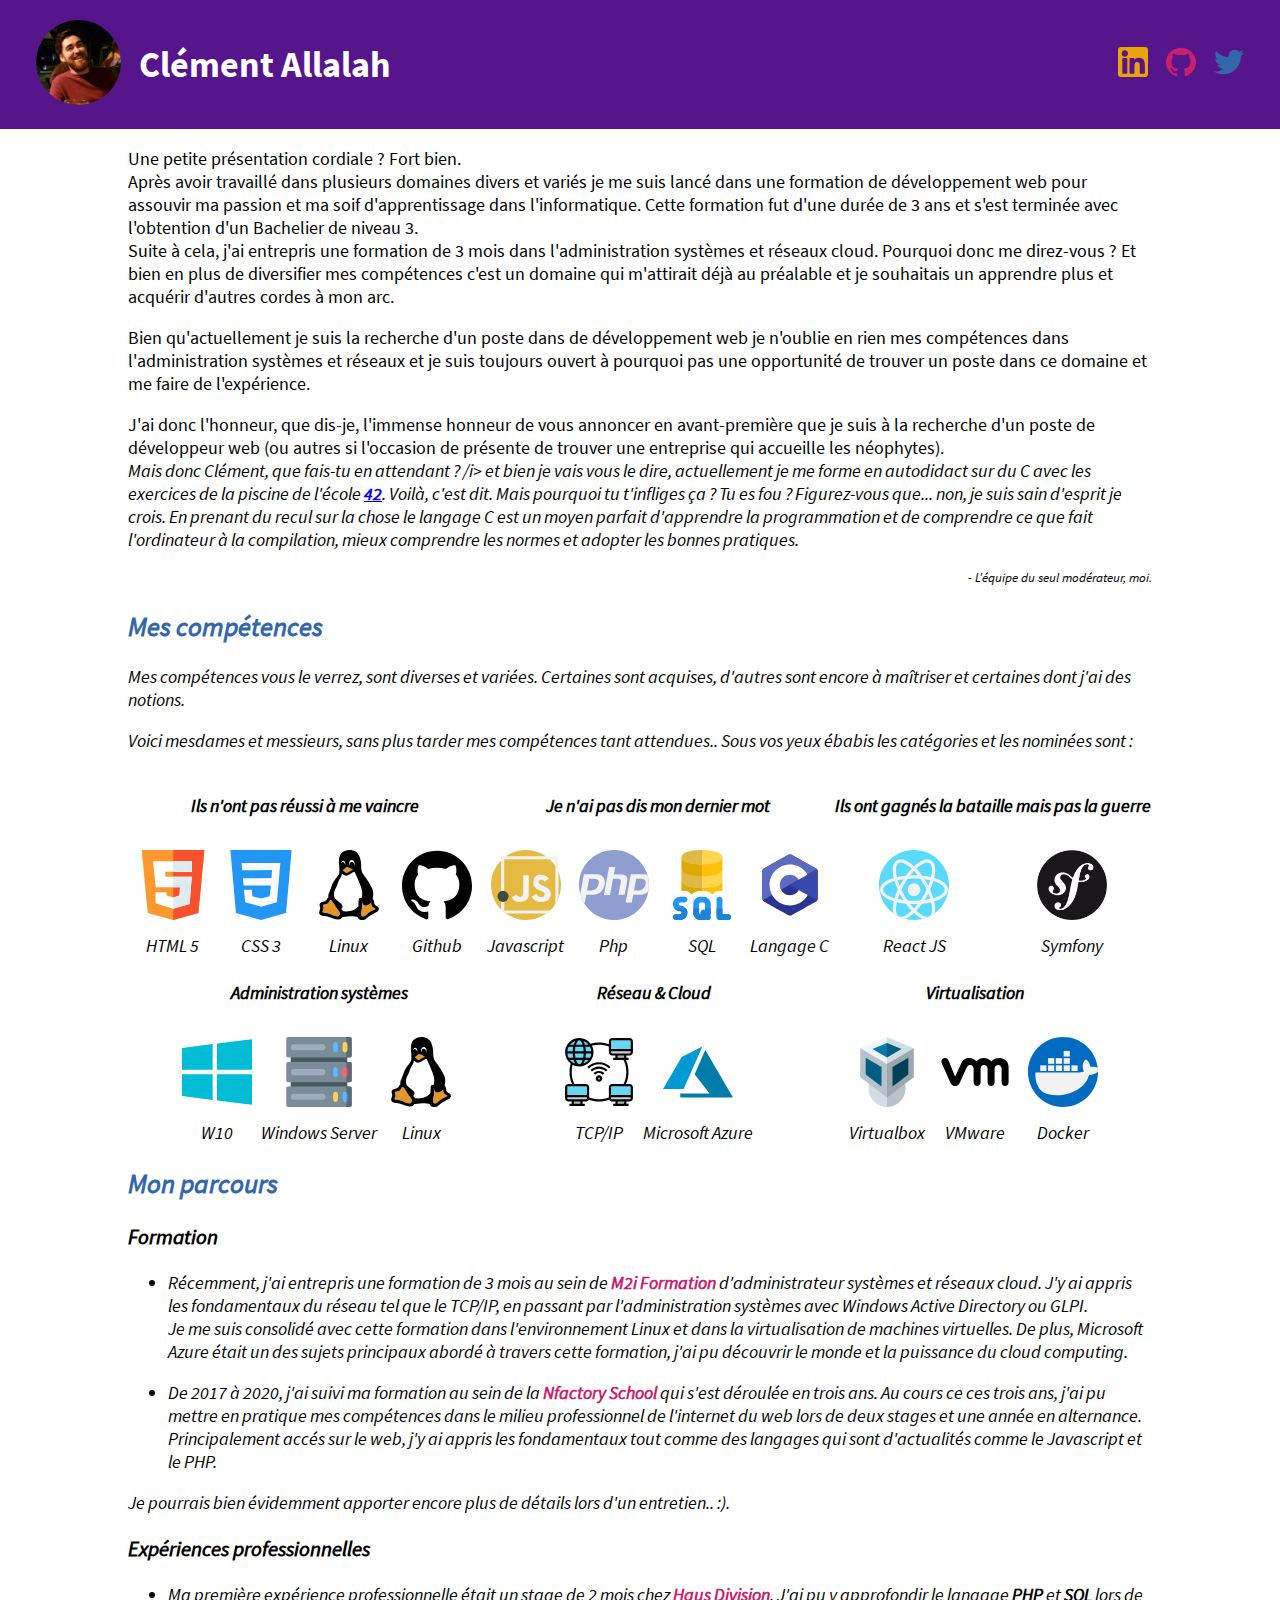
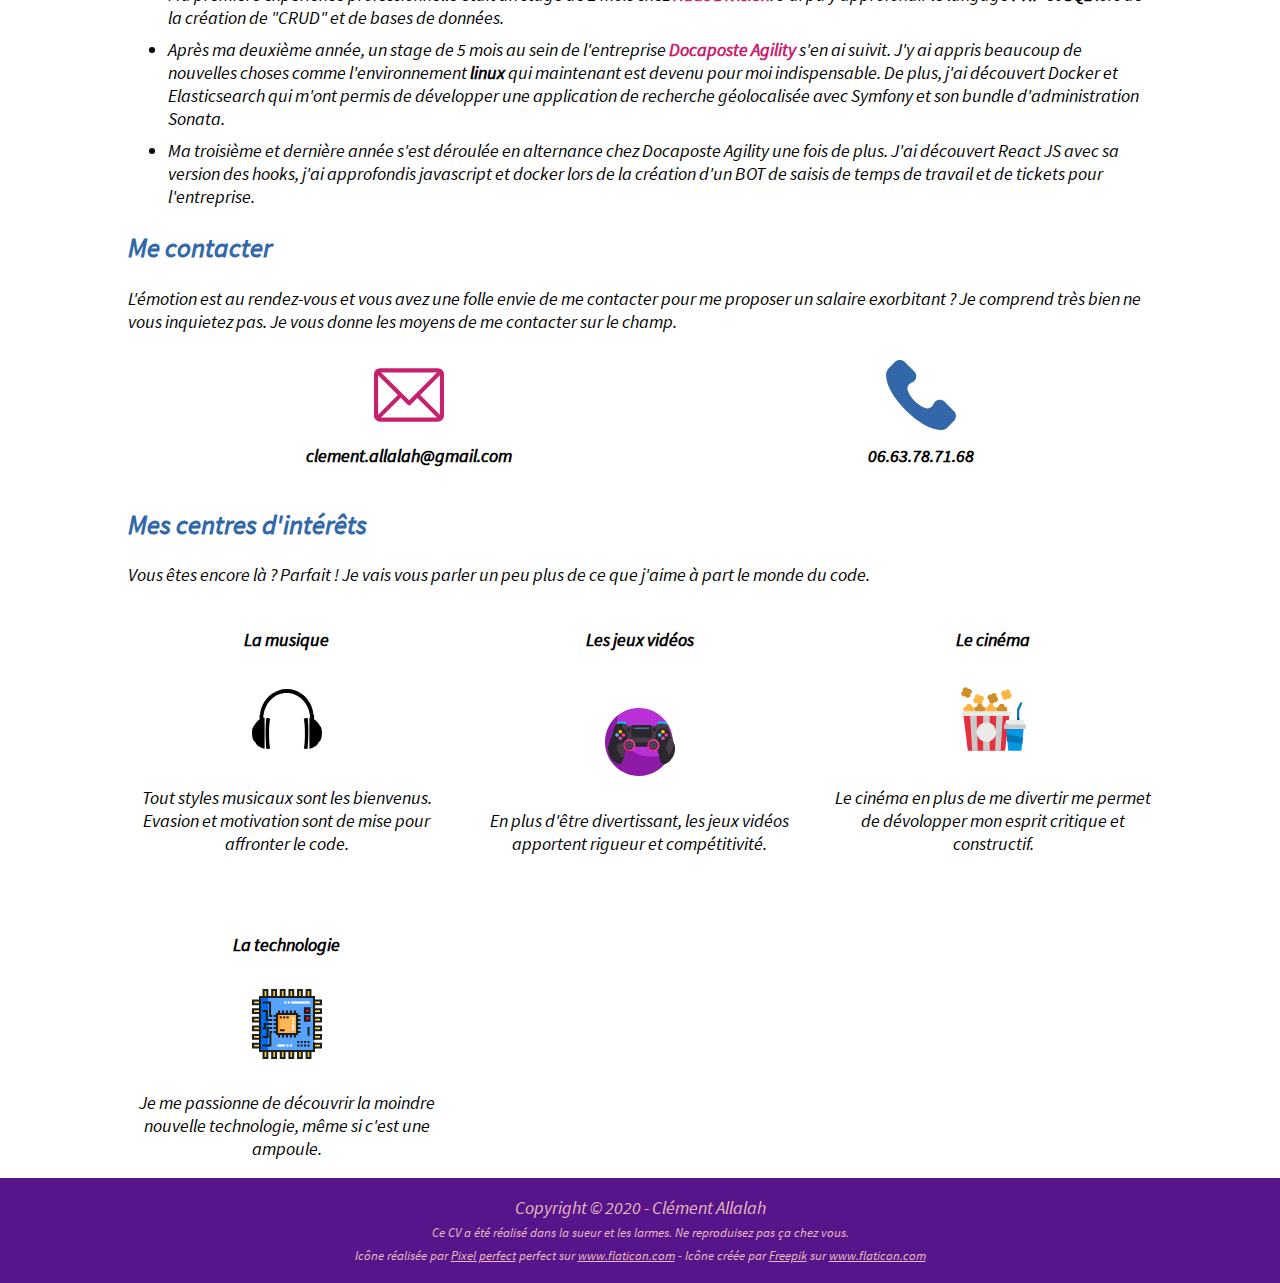
==== commit a0e2ec80: "Indentation + correction orthographe" ====
--- a/index.html
+++ b/index.html
@@ -47,14 +47,18 @@
             <div class="container">
                 <p>
                     Une petite présentation cordiale ? Fort bien. </br>
-                Après avoir travaillé dans plusieurs domaines divers et variés je me suis lancé dans une formation de développement web pour assouvir ma passion et ma soif d'apprentissage dans l'informatique. Cette formation fut d'une durée de 3 ans et s'est terminée avec l'obtention d'un Bachelor de niveau 3. </br>
-                Suite à cela, j'ai entrepris une formation de 3 mois dans l'administration systèmes et réseaux cloud. Pourquoi donc me direz-vous ? Et bien en plus de diversifier mes compétences c'est un domaine qui m'attirait déjà au préalable et je souhaitais un apprendre plus et acquérir d'autres cordes à mon arc.               
+                    Après avoir travaillé dans plusieurs domaines divers et variés je me suis lancé dans une formation de développement web pour assouvir ma passion et ma soif d'apprentissage dans l'informatique. Cette formation fut d'une durée de 3 ans et s'est terminée avec l'obtention d'un Bachelier de niveau 3. </br>
+                    Suite à cela, j'ai entrepris une formation de 3 mois dans l'administration systèmes et réseaux cloud. Pourquoi donc me direz-vous ? Et bien en plus de diversifier mes compétences c'est un domaine qui m'attirait déjà au préalable et je souhaitais un apprendre plus et acquérir d'autres cordes à mon arc.               
                 </p>
 
                 <p> 
-                Bien qu'actuellement je suis la recherche d'un poste dans de développement web je n'oublis en rien mes compétences dans l'administration systèmes et réseaux et je suis toujours ouvert à pourquoi pas une opportunité de trouver un poste dans ce domaine et me faire de l'expérience.
-                </p>
-
+                    Bien qu'actuellement je suis la recherche d'un poste dans de développement web je n'oublie en rien mes compétences dans l'administration systèmes et réseaux et je suis toujours ouvert à pourquoi pas une opportunité de trouver un poste dans ce domaine et me faire de l'expérience.
+                </p>
+                <p>
+                    J'ai donc l'honneur, que dis-je, l'immense honneur de vous annoncer en avant-première que je suis à la recherche d'un poste de développeur web (ou autres si l'occasion de présente de trouver une entreprise qui accueille les néophytes). </br>
+                    <i>Mais donc Clément, que fais-tu en attendant ? /i> et bien je vais vous le dire, actuellement je me forme en autodidact sur du C avec les exercices de la piscine de l'école <a href="https://www.42.fr"/><strong>42</strong></a>. Voilà, c'est dit.
+                    <i>Mais pourquoi tu t'infliges ça ? Tu es fou ?</i> Figurez-vous que... non, je suis sain d'esprit je crois. En prenant du recul sur la chose le langage C est un moyen parfait d'apprendre la programmation et de comprendre ce que fait l'ordinateur à la compilation, mieux comprendre les normes et adopter les bonnes pratiques. 
+                </p>
             
                 <p class="signature">
                     <i>- L'équipe du seul modérateur, moi.</i>
@@ -71,13 +75,13 @@
 
                     <p>Mes compétences vous le verrez, sont diverses et variées. Certaines sont acquises, d'autres sont encore à maîtriser et certaines dont j'ai des notions. </p>
                     <p>Voici mesdames et messieurs, sans plus tarder mes compétences tant attendues.. Sous vos yeux
-                        ébabis les catégories et les nominés sont :
+                        ébabis les catégories et les nominées sont :
                     </p>
 
                     <div class="competences-container">
 
                         <div class="competence-container">
-                            <h4>Ils n'ont pas réussis à me vaincre</h4>
+                            <h4>Ils n'ont pas réussi à me vaincre</h4>
                             <div class="techno-container">
                                 <div><img src="./assets/img/logo code/html5.svg" alt="HTML5 icon">
                                     <figcaption>HTML 5</figcaption>
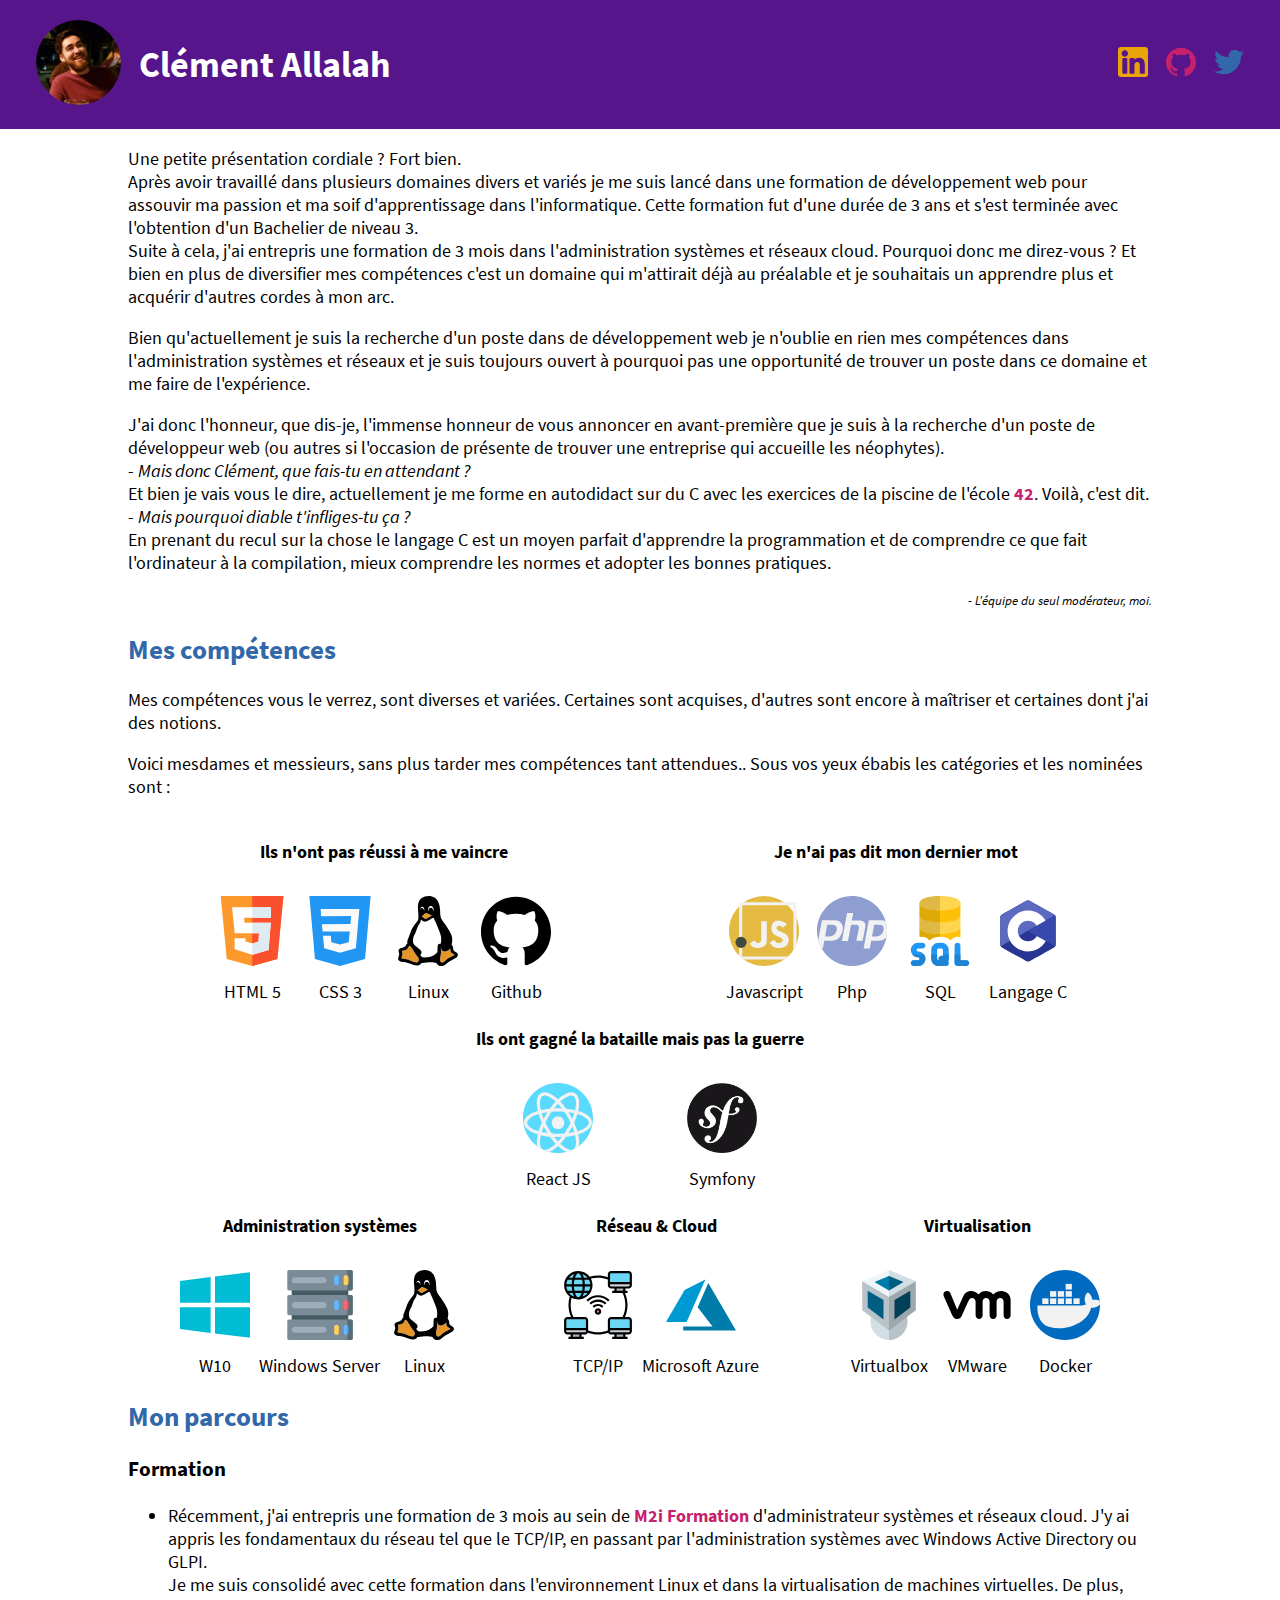
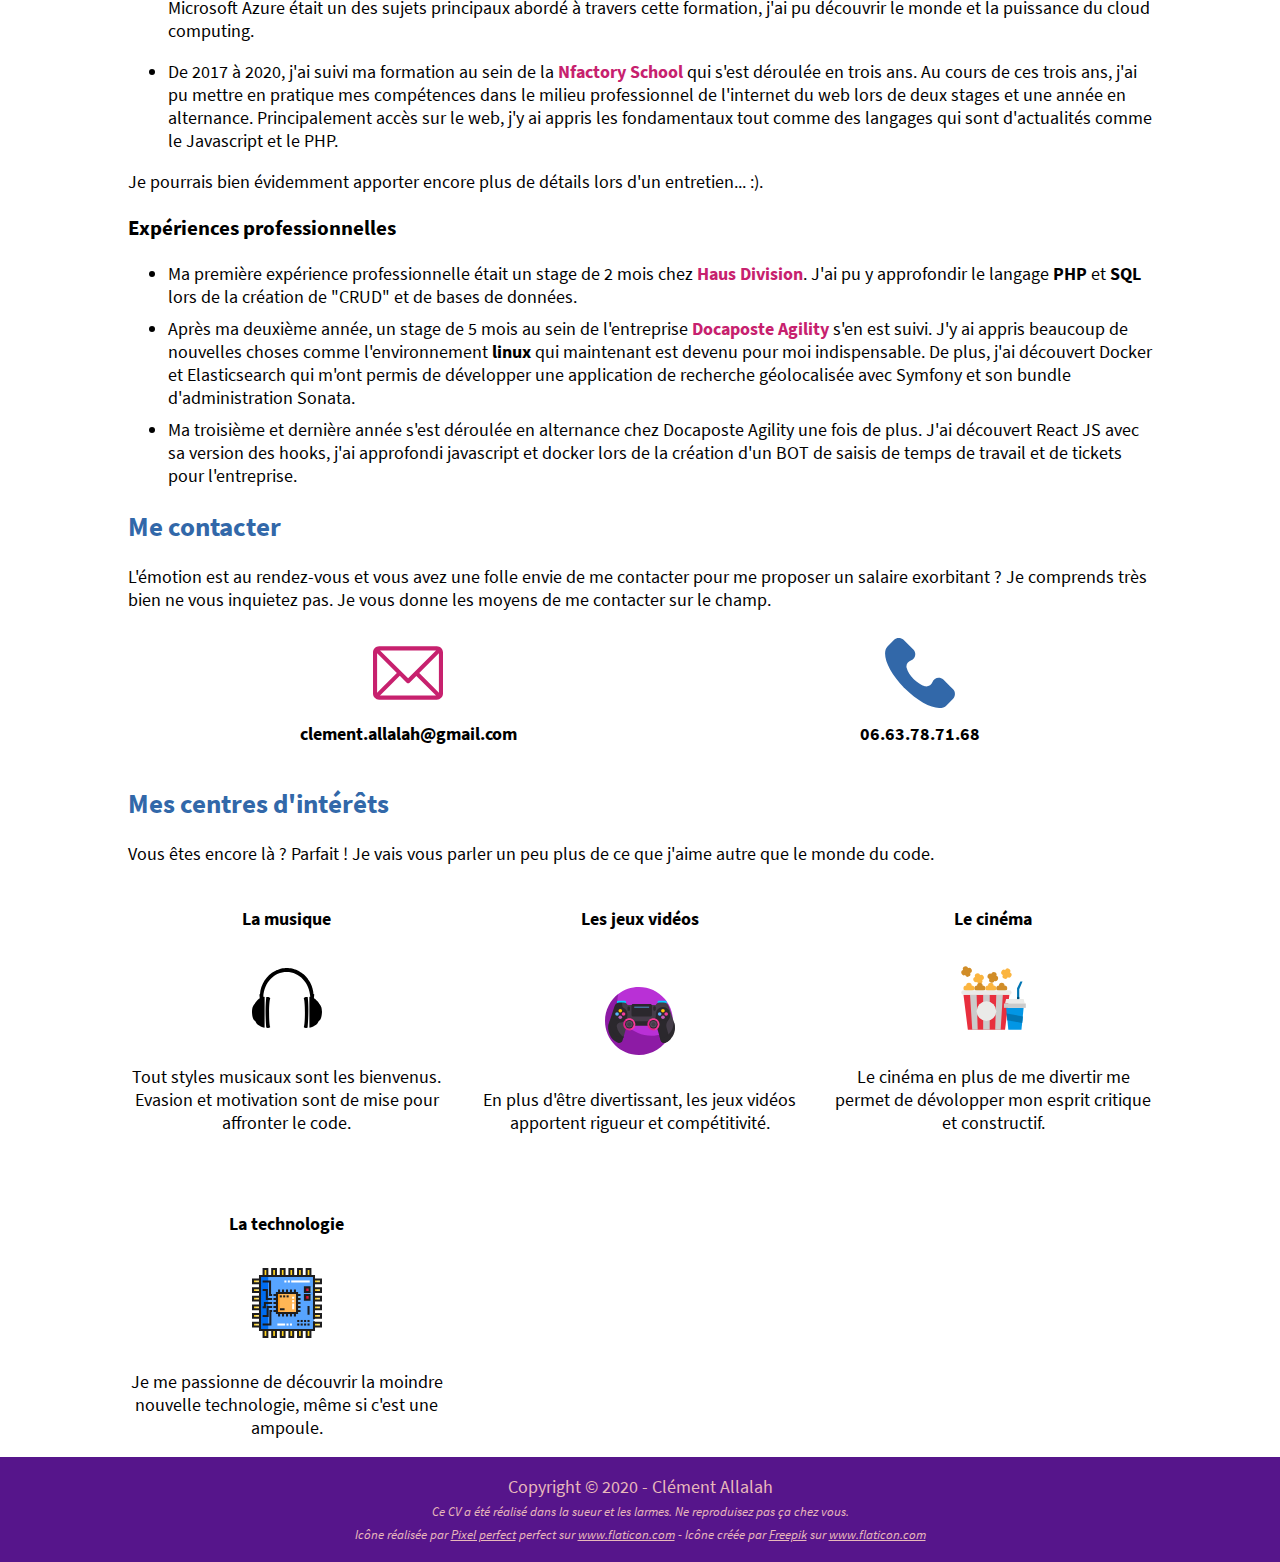
==== commit faaa5950: "Fix : Mise en page et style du lien dans le container." ====
--- a/index.html
+++ b/index.html
@@ -47,19 +47,35 @@
             <div class="container">
                 <p>
                     Une petite présentation cordiale ? Fort bien. </br>
-                    Après avoir travaillé dans plusieurs domaines divers et variés je me suis lancé dans une formation de développement web pour assouvir ma passion et ma soif d'apprentissage dans l'informatique. Cette formation fut d'une durée de 3 ans et s'est terminée avec l'obtention d'un Bachelier de niveau 3. </br>
-                    Suite à cela, j'ai entrepris une formation de 3 mois dans l'administration systèmes et réseaux cloud. Pourquoi donc me direz-vous ? Et bien en plus de diversifier mes compétences c'est un domaine qui m'attirait déjà au préalable et je souhaitais un apprendre plus et acquérir d'autres cordes à mon arc.               
-                </p>
-
-                <p> 
-                    Bien qu'actuellement je suis la recherche d'un poste dans de développement web je n'oublie en rien mes compétences dans l'administration systèmes et réseaux et je suis toujours ouvert à pourquoi pas une opportunité de trouver un poste dans ce domaine et me faire de l'expérience.
-                </p>
+                    Après avoir travaillé dans plusieurs domaines divers et variés je me suis lancé dans une formation
+                    de développement web pour assouvir ma passion et ma soif d'apprentissage dans l'informatique. Cette
+                    formation fut d'une durée de 3 ans et s'est terminée avec l'obtention d'un Bachelier de niveau 3.
+                    </br>
+                    Suite à cela, j'ai entrepris une formation de 3 mois dans l'administration systèmes et réseaux
+                    cloud. Pourquoi donc me direz-vous ? Et bien en plus de diversifier mes compétences c'est un domaine
+                    qui m'attirait déjà au préalable et je souhaitais un apprendre plus et acquérir d'autres cordes à
+                    mon arc.
+                </p>
+
                 <p>
-                    J'ai donc l'honneur, que dis-je, l'immense honneur de vous annoncer en avant-première que je suis à la recherche d'un poste de développeur web (ou autres si l'occasion de présente de trouver une entreprise qui accueille les néophytes). </br>
-                    <i>Mais donc Clément, que fais-tu en attendant ? /i> et bien je vais vous le dire, actuellement je me forme en autodidact sur du C avec les exercices de la piscine de l'école <a href="https://www.42.fr"/><strong>42</strong></a>. Voilà, c'est dit.
-                    <i>Mais pourquoi tu t'infliges ça ? Tu es fou ?</i> Figurez-vous que... non, je suis sain d'esprit je crois. En prenant du recul sur la chose le langage C est un moyen parfait d'apprendre la programmation et de comprendre ce que fait l'ordinateur à la compilation, mieux comprendre les normes et adopter les bonnes pratiques. 
-                </p>
-            
+                    Bien qu'actuellement je suis la recherche d'un poste dans de développement web je n'oublie en rien
+                    mes compétences dans l'administration systèmes et réseaux et je suis toujours ouvert à pourquoi pas
+                    une opportunité de trouver un poste dans ce domaine et me faire de l'expérience.
+                </p>
+                <p>
+                    J'ai donc l'honneur, que dis-je, l'immense honneur de vous annoncer en avant-première que je suis à
+                    la recherche d'un poste de développeur web (ou autres si l'occasion de présente de trouver une
+                    entreprise qui accueille les néophytes). </br>
+                    - <i> Mais donc Clément, que fais-tu en attendant ? </i></br>
+                    Et bien je vais vous le dire, actuellement je
+                        me forme en autodidact sur du C avec les exercices de la piscine de l'école <a
+                            href="https://www.42.fr/"><strong>42</strong></a>. Voilà, c'est dit.</br>
+                        - <i>Mais pourquoi diable t'infliges-tu ça ? </i> </br>
+                        En prenant du recul sur la chose le langage C est un moyen parfait
+                        d'apprendre la programmation et de comprendre ce que fait l'ordinateur à la compilation, mieux
+                        comprendre les normes et adopter les bonnes pratiques.
+                </p>
+
                 <p class="signature">
                     <i>- L'équipe du seul modérateur, moi.</i>
                 </p>
@@ -73,7 +89,8 @@
                 <div class="competences">
                     <h2>Mes compétences</h2>
 
-                    <p>Mes compétences vous le verrez, sont diverses et variées. Certaines sont acquises, d'autres sont encore à maîtriser et certaines dont j'ai des notions. </p>
+                    <p>Mes compétences vous le verrez, sont diverses et variées. Certaines sont acquises, d'autres sont
+                        encore à maîtriser et certaines dont j'ai des notions. </p>
                     <p>Voici mesdames et messieurs, sans plus tarder mes compétences tant attendues.. Sous vos yeux
                         ébabis les catégories et les nominées sont :
                     </p>
@@ -102,7 +119,7 @@
 
                         <div class="competence-container">
                             <div>
-                                <h4>Je n'ai pas dis mon dernier mot</h4>
+                                <h4>Je n'ai pas dit mon dernier mot</h4>
 
                                 <div class="techno-container">
                                     <div><img src="./assets/img/logo code/javascript.svg" alt="Javascript icon">
@@ -122,7 +139,7 @@
                         </div>
 
                         <div class="competence-container">
-                            <h4>Ils ont gagnés la bataille mais pas la guerre </h4>
+                            <h4>Ils ont gagné la bataille mais pas la guerre </h4>
                             <div class="competence-container">
                                 <div class="techno-container">
                                     <div><img src="./assets/img/logo code/react.svg" alt="React js logo">
@@ -136,7 +153,7 @@
                         </div>
                     </div>
                     <div class="competences-container">
-                        
+
                         <div class="competence-container">
                             <h4>Administration systèmes</h4>
                             <div class="techno-container">
@@ -155,12 +172,13 @@
                         <div class="competence-container">
                             <div>
                                 <h4>Réseau & Cloud</h4>
- 
+
                                 <div class="techno-container">
-                                    <div><img src="./assets/img/logo admin_sys/connexion-reseau.svg" alt="Connexion-reseau icon">
+                                    <div><img src="./assets/img/logo admin_sys/connexion-reseau.svg"
+                                            alt="Connexion-reseau icon">
                                         <figcaption>TCP/IP</figcaption>
                                     </div>
-                              
+
 
                                     <div><img src="./assets/img/logo admin_sys/azure.svg" alt="Microsoft Azure icon">
                                         <figcaption>Microsoft Azure</figcaption>
@@ -197,23 +215,33 @@
                     <h3>Formation</h3>
                     <ul>
                         <li>
+                            <p>
+                                Récemment, j'ai entrepris une formation de 3 mois au sein de <a
+                                    href="https://www.m2iformation.fr/"><strong>M2i Formation</strong></a>
+                                d'administrateur systèmes et réseaux cloud. J'y ai appris les fondamentaux du réseau tel
+                                que le TCP/IP, en passant par l'administration systèmes avec Windows Active Directory ou
+                                GLPI.</br>
+                                Je me suis consolidé avec cette formation dans l'environnement Linux et dans la
+                                virtualisation de machines virtuelles. De plus, Microsoft Azure était un des sujets
+                                principaux abordé à travers cette formation, j'ai pu découvrir le monde et la puissance
+                                du cloud computing.
+                            </p>
+                        </li>
+                        <li>
+                            <p>
+                                De 2017 à 2020, j'ai suivi ma formation au sein de la <a
+                                    href="https://nfactory.school/"><strong>Nfactory
+                                        School</strong></a> qui s'est
+                                déroulée en trois ans. Au cours de ces trois ans, j'ai pu mettre en pratique mes
+                                compétences
+                                dans le milieu professionnel de l'internet du web lors de deux stages et une année en
+                                alternance. Principalement accès sur le web, j'y ai appris les fondamentaux tout comme
+                                des langages qui sont d'actualités comme le Javascript et le PHP.
+                            </p>
+                        </li>
+                    </ul>
                     <p>
-                        Récemment, j'ai entrepris une formation de 3 mois au sein de <a href="https://www.m2iformation.fr/"><strong>M2i Formation</strong></a> d'administrateur systèmes et réseaux cloud. J'y ai appris les fondamentaux du réseau tel que le TCP/IP, en passant par l'administration systèmes avec Windows Active Directory ou GLPI.</br>
-                        Je me suis consolidé avec cette formation dans l'environnement Linux et dans la virtualisation de machines virtuelles. De plus, Microsoft Azure était un des sujets principaux abordé à travers cette formation, j'ai pu découvrir le monde et la puissance du cloud computing.
-                    </p>
-                </li>
-                <li>
-                    <p>
-                        De 2017 à 2020, j'ai suivi ma formation au sein de la <a href="https://nfactory.school/"><strong>Nfactory
-                                School</strong></a> qui s'est
-                        déroulée en trois ans. Au cours ce ces trois ans, j'ai pu mettre en pratique mes compétences
-                        dans le milieu professionnel de l'internet du web lors de deux stages et une année en
-                        alternance. Principalement accés sur le web, j'y ai appris les fondamentaux tout comme des langages qui sont d'actualités comme le Javascript et le PHP.
-                    </p>
-                </li>
-                </ul>
-                    <p>
-                        Je pourrais bien évidemment apporter encore plus de détails lors d'un entretien.. :).
+                        Je pourrais bien évidemment apporter encore plus de détails lors d'un entretien... :).
                     </p>
 
                     <h3>Expériences professionnelles</h3>
@@ -228,8 +256,8 @@
                         </li>
                         <li>
                             Après ma deuxième année, un stage de 5 mois au sein de l'entreprise <a
-                                href="https://www.docapost-agility.fr/"><strong>Docaposte Agility</strong></a> s'en ai
-                            suivit. J'y
+                                href="https://www.docapost-agility.fr/"><strong>Docaposte Agility</strong></a> s'en est
+                            suivi. J'y
                             ai
                             appris beaucoup de nouvelles choses comme
                             l'environnement <strong>linux</strong> qui maintenant est devenu pour moi indispensable. De
@@ -238,8 +266,9 @@
                         </li>
                         <li>
                             Ma troisième et dernière année s'est déroulée en alternance chez Docaposte Agility une fois
-                            de plus. J'ai découvert React JS avec sa version des hooks, j'ai approfondis javascript et
-                            docker lors de la création d'un BOT de saisis de temps de travail et de tickets pour l'entreprise.
+                            de plus. J'ai découvert React JS avec sa version des hooks, j'ai approfondi javascript et
+                            docker lors de la création d'un BOT de saisis de temps de travail et de tickets pour
+                            l'entreprise.
                         </li>
                     </ul>
                 </div>
@@ -251,7 +280,7 @@
                 <h2>Me contacter</h2>
                 <p>
                     L'émotion est au rendez-vous et vous avez une folle envie de me contacter pour me proposer un
-                    salaire exorbitant ? Je comprend très bien ne vous inquietez pas. Je vous donne les moyens de me
+                    salaire exorbitant ? Je comprends très bien ne vous inquietez pas. Je vous donne les moyens de me
                     contacter sur le champ.
                 </p>
 
@@ -280,7 +309,8 @@
                 <div class="hobbies">
                     <h2>Mes centres d'intérêts</h2>
 
-                    <p>Vous êtes encore là ? Parfait ! Je vais vous parler un peu plus de ce que j'aime à part le monde
+                    <p>Vous êtes encore là ? Parfait ! Je vais vous parler un peu plus de ce que j'aime autre que le
+                        monde
                         du code. </p>
 
                     <div class="hobbies-container">
@@ -321,7 +351,8 @@
                             <h4>La technologie</h4>
                             <div class="hobbie">
                                 <div><img src="./assets/img/hobbies/cpu.svg" alt="cpu icon">
-                                    <p>Je me passionne de découvrir la moindre nouvelle technologie, même si c'est une ampoule. </p>
+                                    <p>Je me passionne de découvrir la moindre nouvelle technologie, même si c'est une
+                                        ampoule. </p>
                                 </div>
                             </div>
                         </div>
--- a/assets/css/styles.css
+++ b/assets/css/styles.css
@@ -1,28 +1,24 @@
-
 @import "./font.css";
 
 * {
-    box-sizing: border-box;                
-}
-
-html, body {
+    box-sizing: border-box;
+}
+
+html,
+body {
     height: 100%;
     position: relative;
 }
 
-body{
+body {
     margin: 0;
     padding: 0;
     min-height: 100vh;
     display: flex;
-    flex-direction: column;   
-    font-family: 'Source Sans Pro','Evolventa','Trebuchet MS', sans-serif;
+    flex-direction: column;
+    font-family: 'Source Sans Pro', 'Evolventa', 'Trebuchet MS', sans-serif;
     font-size: large;
 
-}
-
-hr {
-    margin: 1em 0;
 }
 
 main {
@@ -32,7 +28,7 @@
 h1 {
     color:
         white;
-    
+
 }
 
 figcaption {
@@ -53,7 +49,7 @@
 }
 
 .wrap-header {
-    background-color: #56158b;    
+    background-color: #56158b;
     display: flex;
     justify-content: space-between;
     padding: 1em 2em;
@@ -66,7 +62,6 @@
         justify-content: center;
     }
 }
-
 
 .container {
     position: relative;
@@ -75,9 +70,11 @@
     margin: 0 auto;
     padding: 0 1em;
 }
+
 .container h2 {
-    color:  #3268a9;
-}
+    color: #3268a9;
+}
+
 @media (min-width: 400px) {
     .container {
         width: 85%;
@@ -86,15 +83,15 @@
 }
 
 @media (min-width: 550px) {
-    .container{
-        width: 80%;   
+    .container {
+        width: 80%;
     }
 }
 
 .social-media {
     align-items: center;
-    display: grid; 
-    grid-template-columns: 1fr 1fr 1fr; 
+    display: grid;
+    grid-template-columns: 1fr 1fr 1fr;
     grid-gap: 1em;
 }
 
@@ -104,7 +101,7 @@
 
 .profil {
     display: flex;
-    align-items: center;   
+    align-items: center;
 }
 
 @media (max-width: 400px) {
@@ -121,10 +118,10 @@
 }
 
 
-.profil img{
+.profil img {
     width: 85px;
     border-radius: 50%;
-    margin-right: 1em;    
+    margin-right: 1em;
 }
 
 .signature {
@@ -143,7 +140,7 @@
     flex-direction: column;
     text-align: center;
     justify-content: space-between;
-    }
+}
 
 .competences h2 {
     color: #3268a9;
@@ -161,15 +158,19 @@
 }
 
 .parcours h2 {
-    color:  #3268a9
+    color: #3268a9
 }
 
 .parcours a {
     text-decoration: none;
     color: #c7216e;
-    
-}
-
+
+}
+
+.container a{
+    text-decoration: none;
+    color: #c7216e;
+}
 .parcours a:hover {
     color: #3268a9;
 }
@@ -188,7 +189,7 @@
     text-align: center;
     justify-content: space-between;
 
-    }
+}
 
 
 .contact-container {
@@ -215,6 +216,7 @@
     text-align: center;
     justify-content: space-between;
 }
+
 .hobbie {
     display: flex;
     flex-wrap: wrap;
@@ -229,12 +231,13 @@
 .copyright {
     color: #e9b9bb;
 }
+
 .warning {
     font-style: italic;
     font-size: small;
-    color:#e9b9bb;
+    color: #e9b9bb;
 }
 
 .icon-author a {
-  color:  #e9b9bb ;
-}
+    color: #e9b9bb;
+}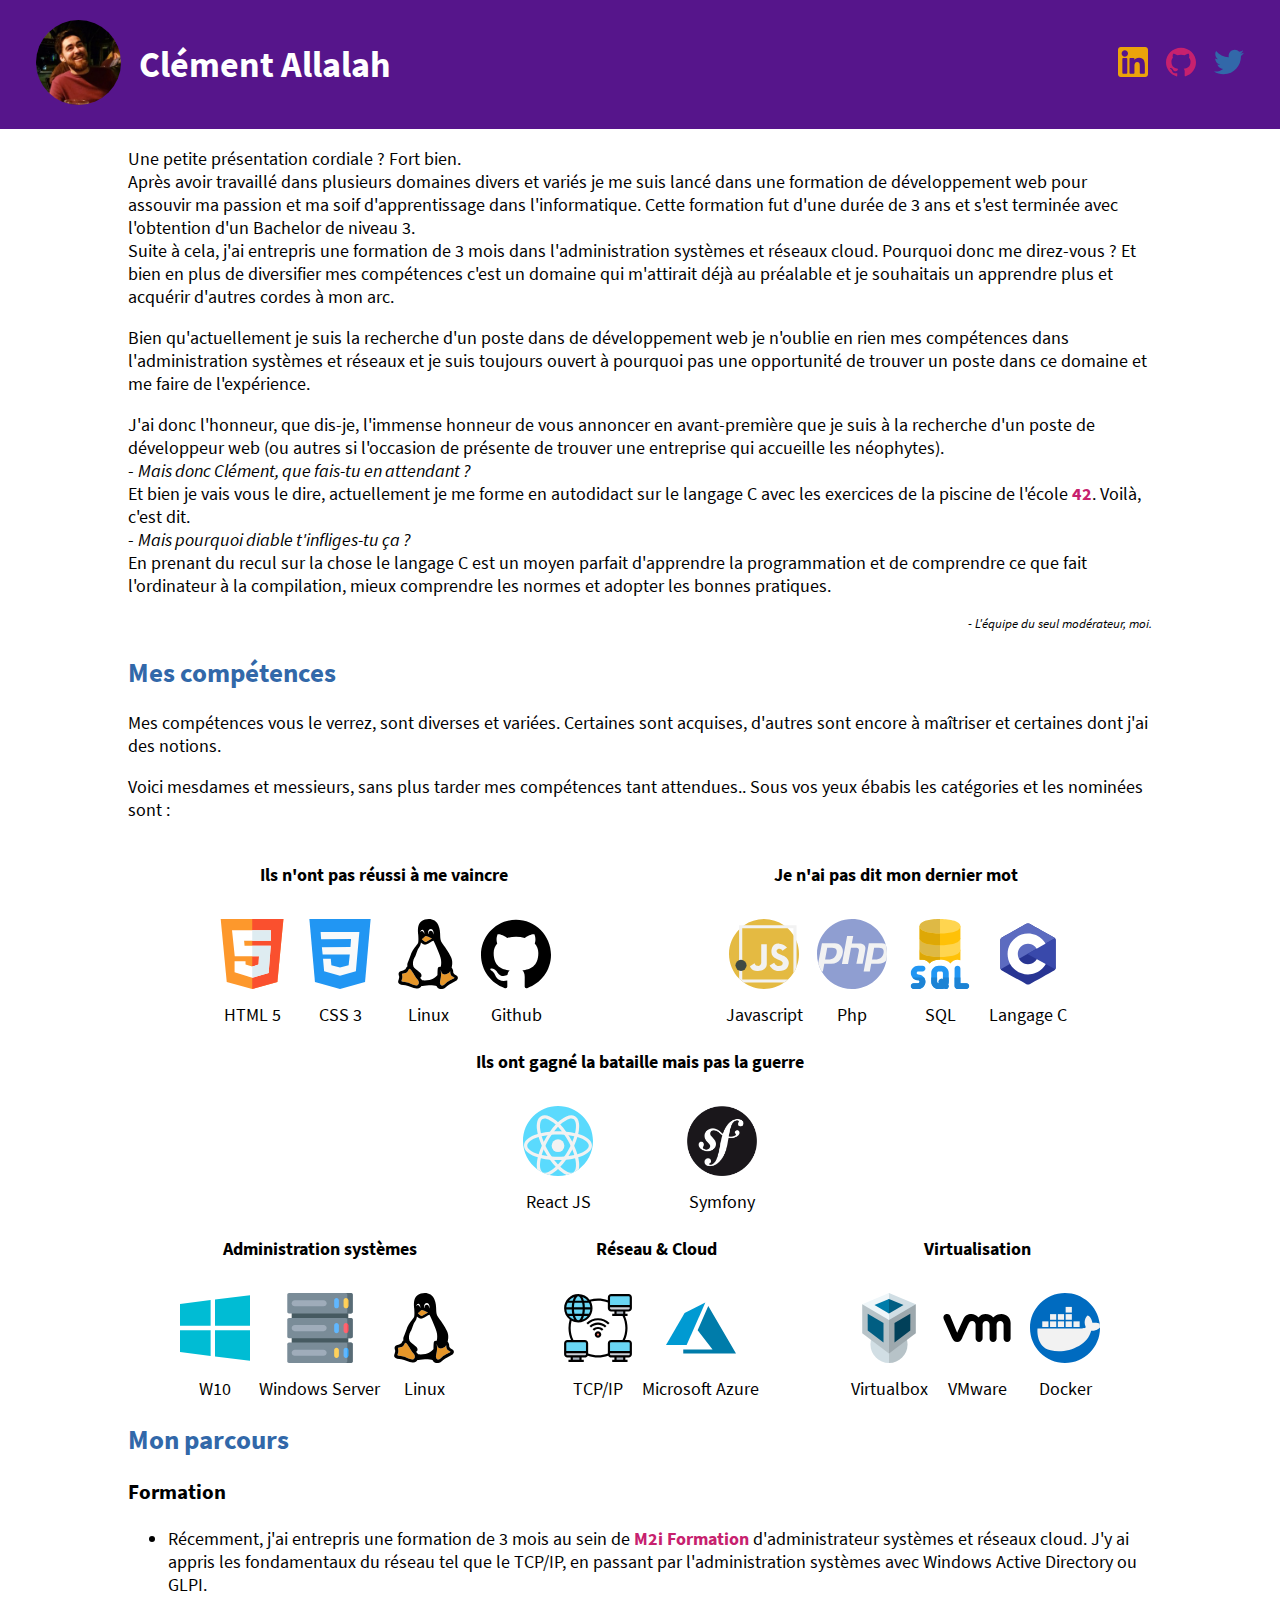
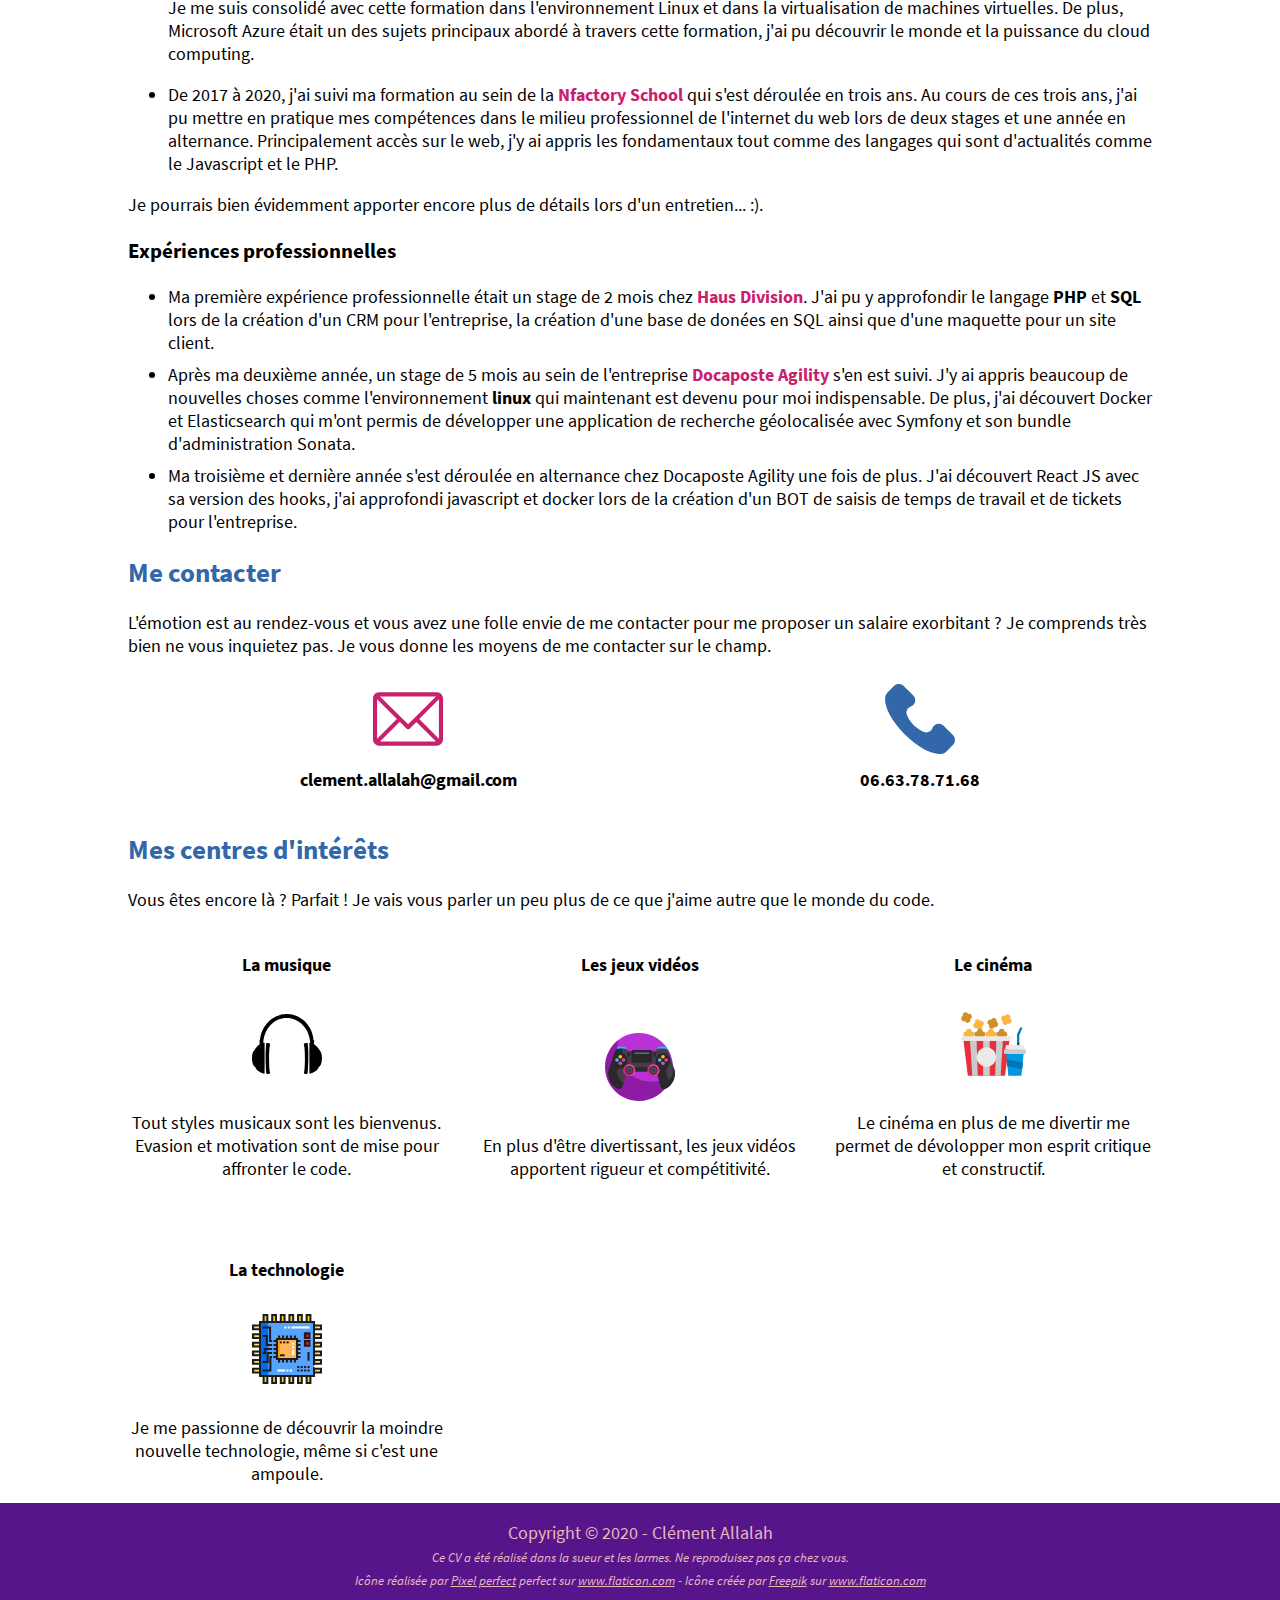
==== commit 43ec91c2: "Correction orthographe + modification expérience Haus" ====
--- a/index.html
+++ b/index.html
@@ -49,7 +49,7 @@
                     Une petite présentation cordiale ? Fort bien. </br>
                     Après avoir travaillé dans plusieurs domaines divers et variés je me suis lancé dans une formation
                     de développement web pour assouvir ma passion et ma soif d'apprentissage dans l'informatique. Cette
-                    formation fut d'une durée de 3 ans et s'est terminée avec l'obtention d'un Bachelier de niveau 3.
+                    formation fut d'une durée de 3 ans et s'est terminée avec l'obtention d'un Bachelor de niveau 3.
                     </br>
                     Suite à cela, j'ai entrepris une formation de 3 mois dans l'administration systèmes et réseaux
                     cloud. Pourquoi donc me direz-vous ? Et bien en plus de diversifier mes compétences c'est un domaine
@@ -68,12 +68,12 @@
                     entreprise qui accueille les néophytes). </br>
                     - <i> Mais donc Clément, que fais-tu en attendant ? </i></br>
                     Et bien je vais vous le dire, actuellement je
-                        me forme en autodidact sur du C avec les exercices de la piscine de l'école <a
-                            href="https://www.42.fr/"><strong>42</strong></a>. Voilà, c'est dit.</br>
-                        - <i>Mais pourquoi diable t'infliges-tu ça ? </i> </br>
-                        En prenant du recul sur la chose le langage C est un moyen parfait
-                        d'apprendre la programmation et de comprendre ce que fait l'ordinateur à la compilation, mieux
-                        comprendre les normes et adopter les bonnes pratiques.
+                    me forme en autodidact sur le langage C avec les exercices de la piscine de l'école <a
+                        href="https://www.42.fr/"><strong>42</strong></a>. Voilà, c'est dit.</br>
+                    - <i>Mais pourquoi diable t'infliges-tu ça ? </i> </br>
+                    En prenant du recul sur la chose le langage C est un moyen parfait
+                    d'apprendre la programmation et de comprendre ce que fait l'ordinateur à la compilation, mieux
+                    comprendre les normes et adopter les bonnes pratiques.
                 </p>
 
                 <p class="signature">
@@ -252,7 +252,7 @@
                                     Division</strong></a>. J'ai
                             pu
                             y approfondir le langage <strong>PHP</strong> et
-                            <strong>SQL</strong> lors de la création de "CRUD" et de bases de données.
+                            <strong>SQL</strong> lors de la création d'un CRM pour l'entreprise, la création d'une base de donées en SQL ainsi que d'une maquette pour un site client.
                         </li>
                         <li>
                             Après ma deuxième année, un stage de 5 mois au sein de l'entreprise <a
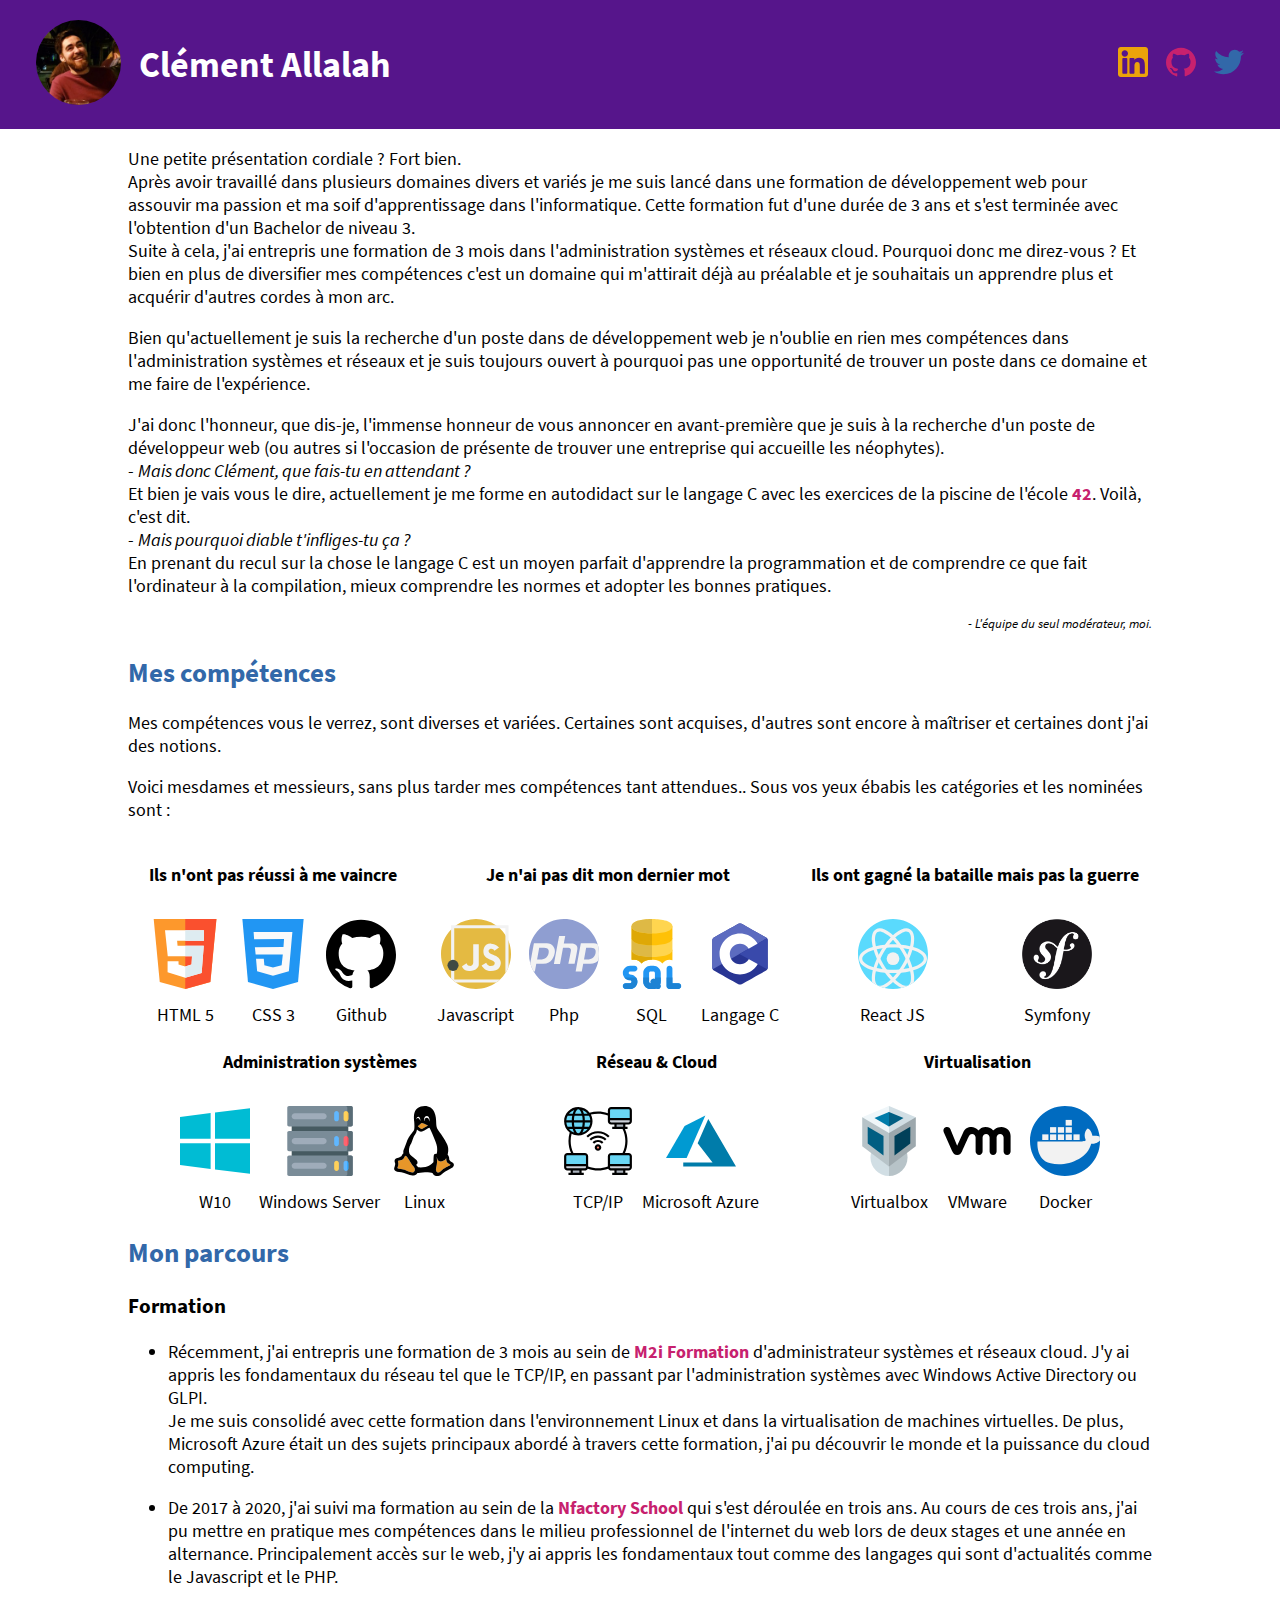
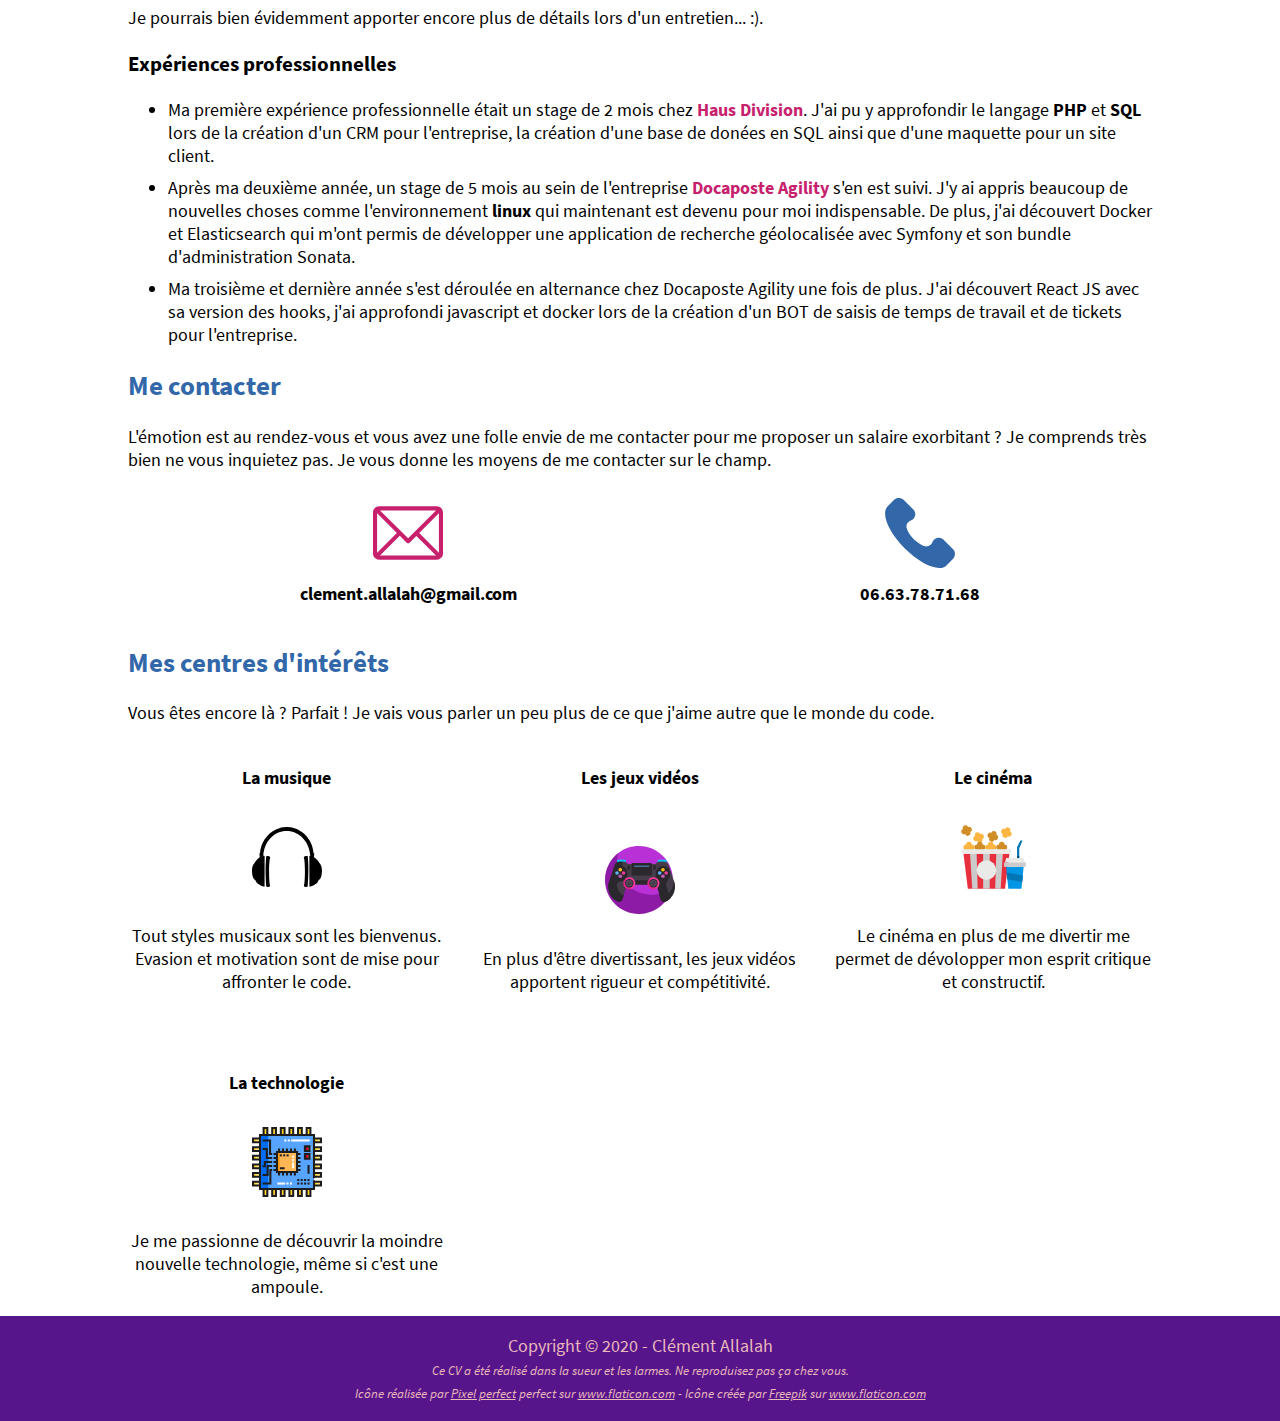
==== commit a47e0d54: "FIX : Suppression doublon "Linux" dans les compétences" ====
--- a/index.html
+++ b/index.html
@@ -106,11 +106,6 @@
                                 <div><img src="./assets/img/logo code/css-3.svg" alt="CSS3 icon">
                                     <figcaption>CSS 3</figcaption>
                                 </div>
-
-                                <div><img src="./assets/img/logo code/linux.svg" alt="Linux icon">
-                                    <figcaption>Linux</figcaption>
-                                </div>
-
                                 <div><img src="./assets/img/logo code/github_.svg" alt="Git logo">
                                     <figcaption>Github</figcaption>
                                 </div>
